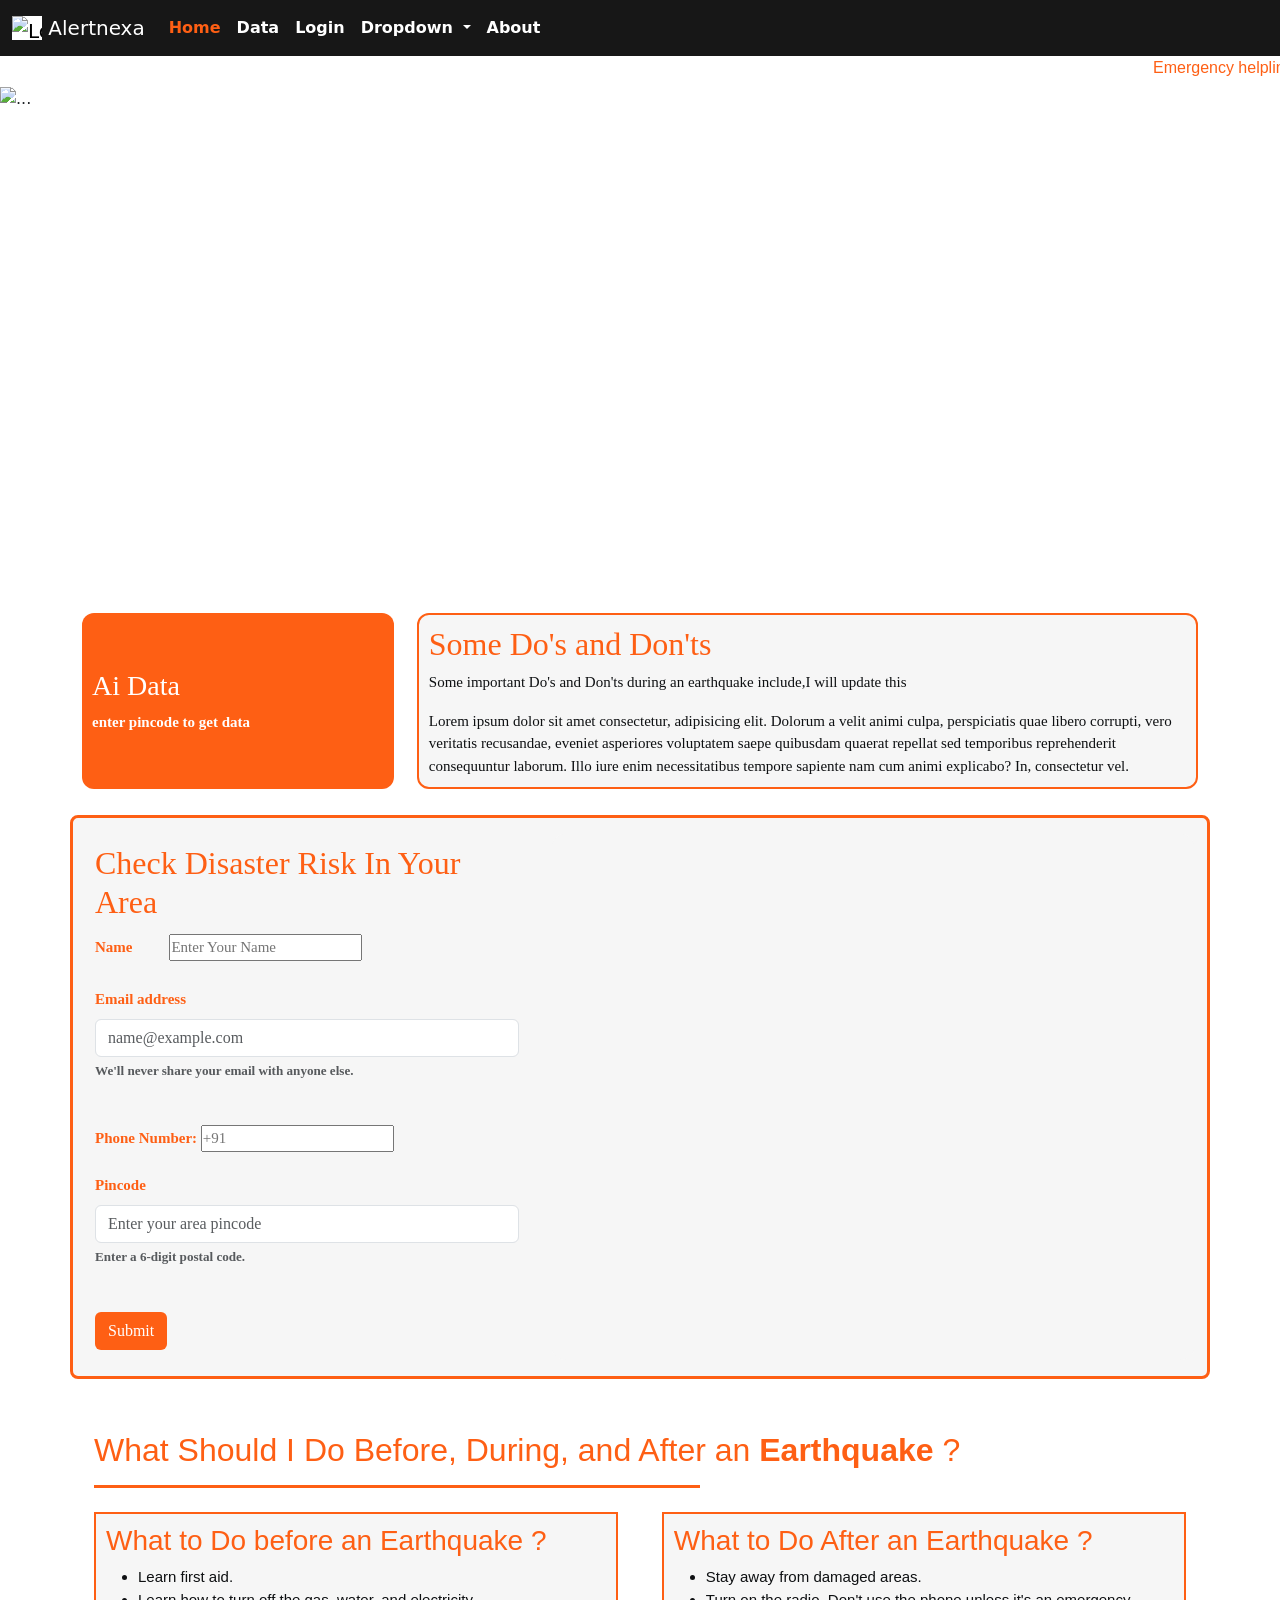
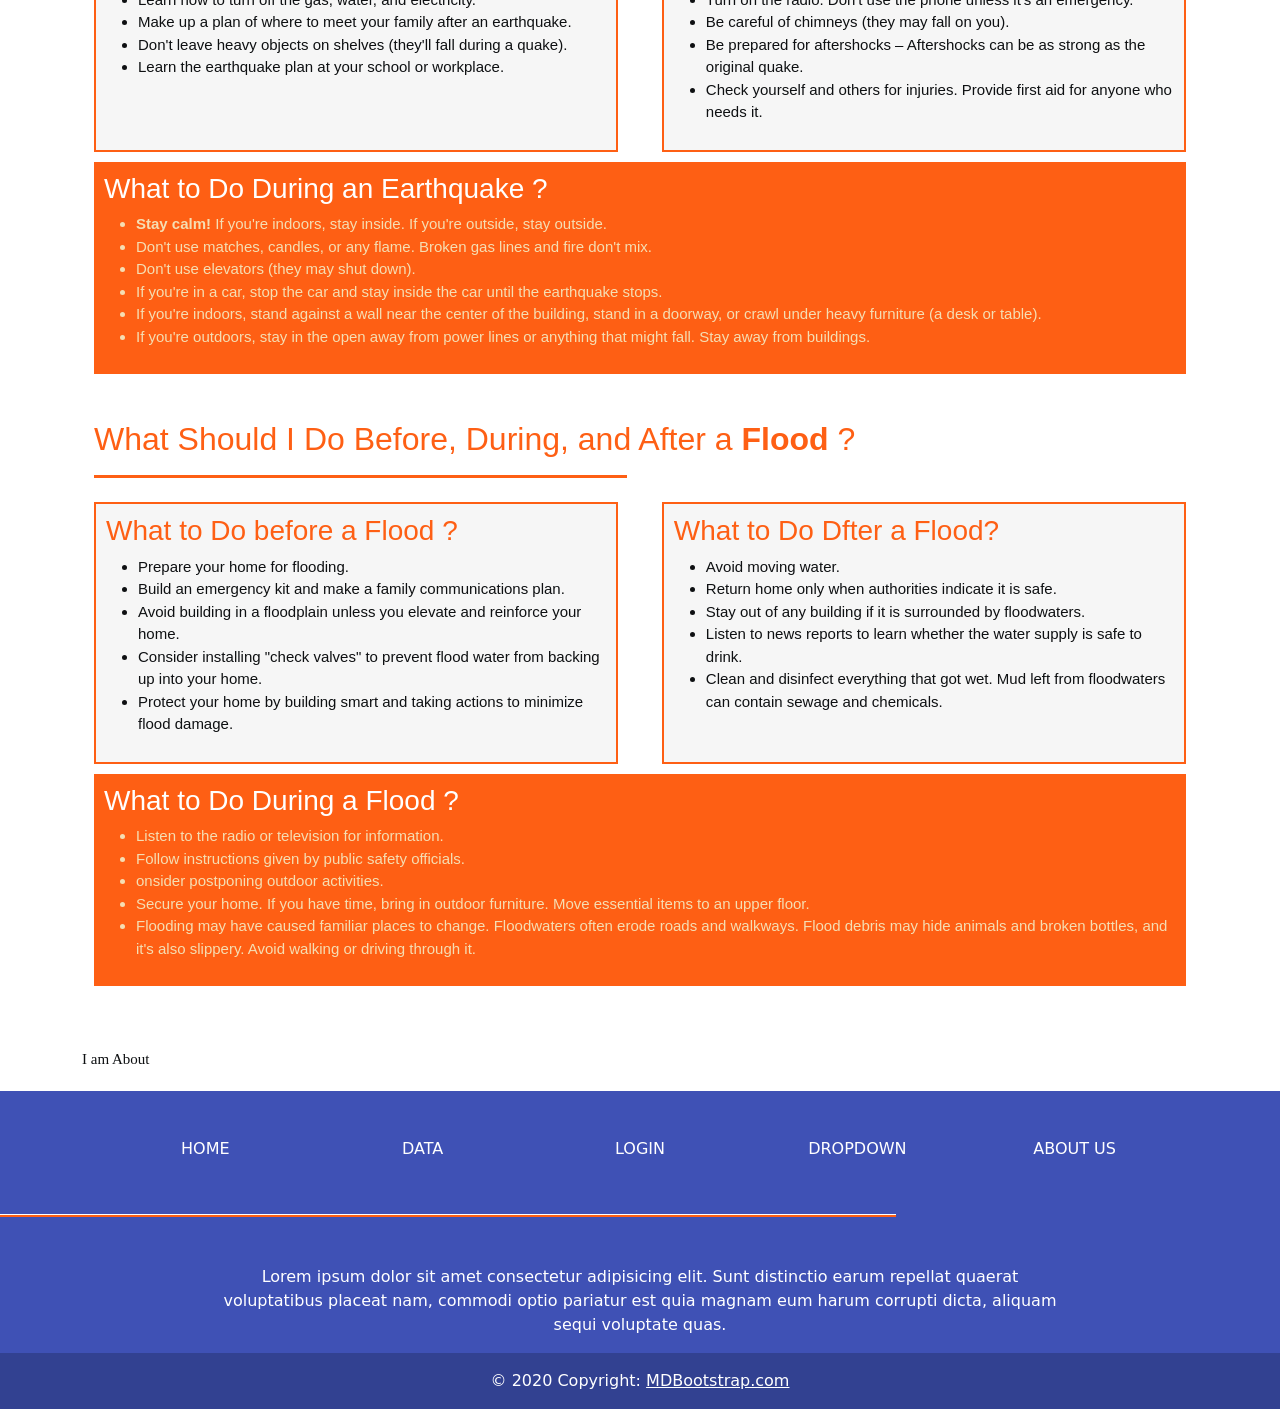
==== templates/index.html @ e884cbe8 ".." ====
<!DOCTYPE html>
<html lang="en">
<head>
    <meta charset="UTF-8">
    <meta name="viewport" content="width=device-width, initial-scale=1.0">
    <title>Document</title>
</head>
<link rel="stylesheet" href="/static/style.css">
<!-- <style>

</style> -->

<link href="https://cdn.jsdelivr.net/npm/bootstrap@5.3.5/dist/css/bootstrap.min.css" rel="stylesheet" integrity="sha384-SgOJa3DmI69IUzQ2PVdRZhwQ+dy64/BUtbMJw1MZ8t5HZApcHrRKUc4W0kG879m7" crossorigin="anonymous">


<!-- <body>  -->
  <body data-bs-spy="scroll" data-bs-target="#navbarTogglerDemo02" data-bs-offset="100">
   <!-- navbar -->
  <nav class="navbar  sticky-top navbar-expand-lg" >
    
    <div class="container-fluid">
      <!-- <a class="navbar-brand " href="#">
        <img src="./static/ex.png" alt="Logo" width="30" height="24" class="d-inline-block align-text-top bg-white text-white">
          <span class="text-white">Alertnexa</span> -->
      <a class="navbar-brand" href="#">
        <img src="./static/exx.png" alt="Logo" width="30" height="24" class="d-inline-block align-text-top bg-white">
        <span class="text-white">Alertnexa</span>
        <!-- Bootstrap -->
      </a>
      <button class="navbar-toggler bg-white " type="button" data-bs-toggle="collapse" data-bs-target="#navbarTogglerDemo02" aria-controls="navbarTogglerDemo02" aria-expanded="false" aria-label="Toggle navigation">
        <span class="navbar-toggler-icon"></span>
      </button>
      <div class="collapse navbar-collapse" id="navbarTogglerDemo02">
        <ul class="navbar-nav me-auto mb-2 mb-lg-0 fw-bold navbar-nav-scroll">
          <li class="nav-item ">
            <a class="nav-link " aria-current="page" href="#home">Home</a>
          </li>
          <li class="nav-item">
            <a class="nav-link " href="#data">Data</a>
          </li>
          <li class="nav-item">
            <a class="nav-link " href="#form">Login</a>
          </li>
          <li class="nav-item dropdown">
            <a class="nav-link dropdown-toggle" href="#Drop" role="button" data-bs-toggle="dropdown" aria-expanded="false">
              Dropdown
            </a>
            <ul class="dropdown-menu">
              <li><a class="dropdown-item" href="#earthquake">EarthQuake</a></li>
              <li><a class="dropdown-item" href="#flood">F</a></li>
            </ul>
          </li>
          <li class="nav-item">
            <a class="nav-link" href="#">About</a>
          </li>
        </ul>  
      </div>
    </div>
  </nav>

    <!-- marquee -->
  <div class="bg-primary bg-transparent">
    <marquee class="blink"  >
      Emergency helpline no.    &nbsp; &nbsp; &nbsp; &nbsp; &nbsp; &nbsp; &nbsp; &nbsp;  During an Earthquake ,If you're indoors, stand against a wall near the center of the building, stand in a doorway, or crawl under heavy furniture (a desk or table). Stay away from windows and outside doors.   &nbsp; &nbsp; &nbsp; &nbsp;  If you're outdoors, stay in the open away from power lines or anything that might fall. Stay away from buildings (stuff might fall off the building or the building could fall on you).  &nbsp; &nbsp; &nbsp; &nbsp; &nbsp; &nbsp; &nbsp; &nbsp; uring a flood, prioritize safety by moving to higher ground, avoiding floodwaters, and turning off utilities if safe to do so. Evacuate if ordered and heed warnings from authorities. Do not walk, swim, or drive through floodwaters. 

    </marquee>
  </div>

      <!-- carousel -->
  <div class="container-fi1980 " id="home">
    <div id="carouselExampleIndicators" class="carousel slide" data-ride="carousel">
        <div class="carousel-inner">
          <div class="carousel-item active">
            <img src="./static/flood.jpg" class="d-block w-100" alt="...">
          </div>
          <div class="carousel-item">
            <img src="./static/earth.jpg" class="d-block w-100" alt="...">
          </div>
          <div class="carousel-item">
            <img src="./static/earth2.jpg" class="d-block w-100" alt="...">
          </div>
          <div class="carousel-item">
            <img src="./static/storm.jpg" class="d-block w-100" alt="...">
          </div>
        </div>
        <a class="carousel-control-prev" href="#carouselExampleIndicators" role="button" data-slide="prev">
          <span class="carousel-control-prev-icon" aria-hidden="true"></span>
          <!-- <span class="sr-only"></span> -->
        </a>
        <a class="carousel-control-next" href="#carouselExampleIndicators" role="button" data-slide="next">
          <span class="carousel-control-next-icon" aria-hidden="true"></span>
           <!-- <span class="sr-only"></span>  -->
        </a>
    </div>
  </div>

      

  <!-- data -->
  <div class="container" id="data">
    <div id="aidata">
        <h3 >Ai Data</h3>
        enter pincode to get data
    </div>
    <div  id="Do">
         <h2 id="or">Some Do's and Don'ts</h2>
         <p>
          Some important Do's and Don'ts during an earthquake include,I will update this
         </p>
         Lorem ipsum dolor sit amet consectetur, adipisicing elit. Dolorum a velit animi culpa, perspiciatis quae libero corrupti, vero veritatis recusandae, eveniet asperiores voluptatem saepe quibusdam quaerat repellat sed temporibus reprehenderit consequuntur laborum. Illo iure enim necessitatibus tempore sapiente nam cum animi explicabo? In, consectetur vel.
    </div>  
  </div>



  <!-- form -->
  <div class="container" id="form">
    <div id="part1">
    <form >
      <h2>Check Disaster Risk In Your Area</h2>
      <label for="Name" class="col-sm-2 col-form-label">Name</label>
      <input id="Name"  name="text" name="" placeholder="Enter Your Name">
      <br><br>
      <label for="Email" class="form-label">Email address</label>
      <input type="email" class="form-control" id="Email" aria-describedby="emailHelp" placeholder="name@example.com">
      <div id="emailHelp"  class="form-text">We'll never share your email with anyone else.</div>
      <br><br>

           <label for="phone">Phone Number:</label>
           <input type="text" id="phone" name="phone" placeholder="+91" maxlength="13" required>
         
          <br><br>
          <label for="pincode" class="form-label">Pincode</label>
          <input type="text" class="form-control" id="pincode" name="pincode" placeholder="Enter your area pincode" maxlength="6" pattern="[0-9]{6}" required>
          <div class="form-text"> Enter a 6-digit postal code.</div>
          <br><br>
          <button type="submit" class="btn ">Submit</button>
        </form>
    </div>
    <div id="part2">
          <img id="img" src="./static/f2.jpg" alt="">
    </div>
  </div>
</div>
  
  <!-- dropdown -->
  <div class="container" id="Dropdown">
  <div class="container"  id="earthquake">  
    <h2 >
      What Should I Do Before, During, and After an <b>Earthquake </b> ?
      <hr >
  </h2>
  <div id="be" ->  

    <h3 id="or">
      What to Do before an Earthquake ?
    </h3>
    <ul>
      <!-- <li>Make sure you have a fire extinguisher, first aid kit, a battery-powered radio, a flashlight, and extra batteries at home.</li> -->
      <li>Learn first aid. </li>
      <li>Learn how to turn off the gas, water, and electricity.         </li>
      <li>Make up a plan of where to meet your family after an earthquake.        </li>
      <li>Don't leave heavy objects on shelves (they'll fall during a quake).</li>
      <li>Learn the earthquake plan at your school or workplace.</li>
      <!-- <li>Fix any defective electrical wiring and leakage in the gas connection to prevent the risk of fire. Also, tightly bolt your house's water heaters and LPG cylinders to the walls.</li> -->
      <!-- <li>Anchor heavy furniture, cupboards, and appliances to the walls or floor and Learn the earthquake plan at your school or workplace</li> -->
    </ul>
  </div> 
  <div id="af" i> 
    <h3 id="or">
      What to Do After an Earthquake ?
    </h3> 
    <ul>
      <li>Stay away from damaged areas.</li>

      <!-- <li>Be careful around broken glass and debris. Wear boots or sturdy shoes to keep from cutting your feet.</li> -->
      <li>Turn on the radio. Don't use the phone unless it's an emergency.</li>
      <li>Be careful of chimneys (they may fall on you).</li>
      <li>Be prepared for aftershocks – Aftershocks can be as strong as the original quake.</li>
      <li>Check yourself and others for injuries. Provide first aid for anyone who needs it. </li>

      <!-- <li>Stay away from beaches. Tsunamis and seiches sometimes hit after the ground has stopped shaking. -->
      </li>
      <!-- <li>Check water, gas, and electric lines for damage. If any are damaged, shut off the valves. Check for the smell of gas. If you smell it, open all the windows and doors, leave immediately, and report it to the authorities (use someone else's phone).</li> -->
    </ul>
  </div>    
  <div id="dur">  
    <h3>
      What to Do During an Earthquake ?
    </h3>
    <ul>
      <li><b>Stay calm!</b>  If you're indoors, stay inside. If you're outside, stay outside.        </li>   
      <li>Don't use matches, candles, or any flame. Broken gas lines and fire don't mix.</li>  
      <li>Don't use elevators (they may shut down).</li>
      <li>If you're in a car, stop the car and stay inside the car until the earthquake stops.        </li>

      <li>If you're indoors, stand against a wall near the center of the building, stand in a doorway, or crawl under heavy furniture (a desk or table).  </li>
      <li>If you're outdoors, stay in the open away from power lines or anything that might fall. Stay away from buildings.</li>
    </ul>
  </div> 
    
    </div>
    <div class="container" id="flood">    
          <h2>
            What Should I Do Before, During, and After a <b>Flood </b> ?
            <hr>
        </h2>
        <div id="be">
          <h3 id="or">
            What to Do before a Flood ?
          </h3>
          <ul>
            <li>Prepare your home for flooding.</li>

            <li>Build an emergency kit and make a family communications plan.</li>
            <li>Avoid building in a floodplain unless you elevate and reinforce your home.</li>
            <li>Consider installing "check valves" to prevent flood water from backing up into  your home.</li>
            <li>Protect your home by building smart and taking actions to minimize flood damage.</li>
            <!-- <li>Make a plan for your household, including your pets, so that you and your family know what to do, where to go, and what you will need to protect yourselves from flooding.</li> -->
          </ul>
        </div>
        <div id="af">
          <h3   id="or">
            What to Do Dfter a Flood?
          </h3>
          <ul>
            <li>Avoid moving water.</li>
            <li>Return home only when authorities indicate it is safe.</li>
            <li>Stay out of any building if it is surrounded by floodwaters.</li>
            <li>Listen to news reports to learn whether the water supply is safe to drink.</li>
            <li>Clean and disinfect everything that got wet. Mud left from floodwaters can contain sewage and chemicals.</li>
            <!-- <li>Use extreme caution when entering buildings; there may be hidden damage, particularly in foundations.</li> -->
            <!-- <li>Stay away from damaged areas unless your assistance has been specifically requested by police, fire, or relief organization.</li> -->
            <!-- <li>Flooding may have caused familiar places to change. Floodwaters often erode roads and walkways. Flood debris may hide animals and broken bottles, and it's also slippery. Avoid walking or driving through it.</li> -->
          </ul>
        </div>
        <div id="dur">
          <h3>
            What to Do During a Flood ?
          </h3>
          <ul>
            <li>Listen to the radio or television for information.</li>
            <li>Follow instructions given by public safety officials.</li>
            <li>onsider postponing outdoor activities.</li>
            <li>Secure your home. If you have time, bring in outdoor furniture. Move essential items to an upper floor.</li>
            <!-- <li>If you must evacuate or are traveling during flooding, remember  the phrase “Turn Around, Don’t Drown!” Don’t drive through flooded roads. Cars can be swept away in only two feet of moving water. If your vehicle is trapped in rapidly moving water, stay in the vehicle. If the water is rising inside the vehicle, seek refuge on the roof.</li> -->
            <li>Flooding may have caused familiar places to change. Floodwaters often erode roads and walkways. Flood debris may hide animals and broken bottles, and it's also slippery. Avoid walking or driving through it.</li>
          </ul>
        </div>

    </div>
  </div>


  <!-- about us -->
  <div class="container">
   
     I am About
  </div>
  
   <!-- footer -->
  <footer class="text-center text-white" style="background-color: #3f51b5">
     
        <div class="row text-center d-flex justify-content-center pt-5">
         
          <div class="col-md-2">
            <h6 class="text-uppercase ">
              <a href="#home" class="text-white text-decoration-none">Home</a>
            </h6>
          </div>

          <div class="col-md-2">
            <h6 class="text-uppercase font-weight-bold">
              <a href="#data" class="text-white text-decoration-none">Data</a>
            </h6>
          </div>
          <div class="col-md-2">
            <h6 class="text-uppercase font-weight-bold">
              <a href="#form" class="text-white text-decoration-none">Login</a>
            </h6>
          </div>

          <div class="col-md-2">
            <h6 class="text-uppercase font-weight-bold">
              <a href="#Dropdown" class="text-white text-decoration-none">Dropdown</a>
            </h6>
          </div>

          <div class="col-md-2">
            <h6 class="text-uppercase font-weight-bold">
              <a href="#about" class="text-white text-decoration-none">About US </a>
            </h6>
          </div>
        </div>
      

      <hr class="my-5" />

      <!-- <section class="mb-5"> -->
        <div class="row d-flex justify-content-center">
          <div class="col-lg-8">
            <p>
              Lorem ipsum dolor sit amet consectetur adipisicing elit. Sunt
              distinctio earum repellat quaerat voluptatibus placeat nam,
              commodi optio pariatur est quia magnam eum harum corrupti
              dicta, aliquam sequi voluptate quas.
            </p>
          </div>
        </div>
      <!-- </section> -->
    <!-- </div> -->

    <div
         class="text-center p-3"
         style="background-color: rgba(0, 0, 0, 0.2)"
         >
      © 2020 Copyright:
      <a class="text-white" href="https://mdbootstrap.com/"
         >MDBootstrap.com</a
        >
   
  </footer> 
  


</body>

<script src="https://cdn.jsdelivr.net/npm/@popperjs/core@2.11.8/dist/umd/popper.min.js" integrity="sha384-I7E8VVD/ismYTF4hNIPjVp/Zjvgyol6VFvRkX/vR+Vc4jQkC+hVqc2pM8ODewa9r" crossorigin="anonymous"></script>
<script src="https://cdn.jsdelivr.net/npm/bootstrap@5.3.5/dist/js/bootstrap.min.js" integrity="sha384-VQqxDN0EQCkWoxt/0vsQvZswzTHUVOImccYmSyhJTp7kGtPed0Qcx8rK9h9YEgx+" crossorigin="anonymous"></script>

<script src="https://code.jquery.com/jquery-3.4.1.slim.min.js" integrity="sha384-J6qa4849blE2+poT4WnyKhv5vZF5SrPo0iEjwBvKU7imGFAV0wwj1yYfoRSJoZ+n" crossorigin="anonymous"></script>
<script src="https://cdn.jsdelivr.net/npm/popper.js@1.16.0/dist/umd/popper.min.js" integrity="sha384-Q6E9RHvbIyZFJoft+2mJbHaEWldlvI9IOYy5n3zV9zzTtmI3UksdQRVvoxMfooAo" crossorigin="anonymous"></script>
<script src="https://cdn.jsdelivr.net/npm/bootstrap@4.4.1/dist/js/bootstrap.min.js" integrity="sha384-wfSDF2E50Y2D1uUdj0O3uMBJnjuUD4Ih7YwaYd1iqfktj0Uod8GCExl3Og8ifwB6" crossorigin="anonymous"></script>
<script src="https://cdn.jsdelivr.net/npm/bootstrap@5.3.0/dist/js/bootstrap.bundle.min.js"></script>
<script src="script.js"></script>  
</html>
---- static/style.css ----
* {
    margin: 0;
    padding: 0;
    box-sizing: border-box;
}


  
  .navbar{
   
    background: #171717;
   
  }
  .nav-link{
    color: white !important;
  
  }
  .navbar .nav-item .nav-link:active{
    color:#fe5f14 !important;
  }
  .nav-link.active {
    color:#fe5f14 !important;
    /* color: #fc6016 !important; */
}

  .carousel-item img {
    height: 500px; 
    object-fit: cover; 
  }
  .blink {
    animation: blinker 1.5s linear infinite;
    color:#fe5f14;
    font-family: sans-serif;
    height: 50%;
    background: transparent;
  }
 @keyframes blinker {
    50% {
      opacity: 0;
    }
  }

  .container {
  display: flex;
  flex-wrap:wrap;
  margin-top:10px;
  padding:16px; 
  font-size:15px;
  margin-bottom:4px;
  font-family: 'Times New Roman', Times, serif;
  color:rgb(14, 16, 18);
  background-color: white;
  border-radius: 8px;
  
    /* justify-content: space-between; */
}
  .section {
    width: 300px;
    border-radius: 8px;
    box-shadow: 10px 5px 5px rgba(0, 0, 0, 0.1);
    overflow: hidden;
    padding:16px; 
    margin: 20px;
    background-color: beige;
    color: black;
  }
  .section:hover{
  background-color:  #F44336;
  color: white !important;
  }
  #data{
    justify-content: space-between;
  }
  #aidata{
    float: right;
    width: 28%;
    /* align-items: vertical; */
    display: flex;
    flex-direction: column;
    justify-content: center;
    padding: 10px;
    background: #fe5f14;
    border-radius: 12px;
    color: white;
    font-weight: 600;
    
}
  #Do{
    float: left;
    width: 70%;
    display: flex;
    flex-direction: column;
    justify-content: center;
    padding: 10px;
    background: #f6f6f6;
    border-radius: 12px;
    border: 2px solid #fe5f14;

  }

  #form{
    background: #f6f6f6;
    justify-content: space-between;
    border:3px solid #fe5f14;
  }
  #part1{
    float: right;
    width: 40%;
    /* align-items: vertical; */
    display: flex;
    flex-direction: column;
    justify-content: center;
    padding: 10px;
    /* background: #fe5f14; */
    border-radius: 15px;
    /* color: white; */
    font-weight: 600;
    
}
  #part2{
    float: left;
    width: 58%;
    display: flex;
    flex-direction: column;
    justify-content: center;
    padding: 10px;
    background: #f6f6f6;
    border-radius: 15px;
  }
  #img{
    border-radius: 20px;
  }
  #or{
    color: #fe5f14 !important;
    /* font-weight: 800; */
    /* font-size: 20px; */
  }

  #earthquake , #flood{ 
    font-family: 'Open Sans', -apple-system, BlinkMacSystemFont, 'Segoe UI', Roboto, Oxygen-Sans, Ubuntu, Cantarell, 'Helvetica Neue', sans-serif;;
    line-height: 1.2;  
    justify-content: space-between;
    /* border: 2px solid #fe5f14; */
  }
  hr{
    background-color: #fe5f14;
    height: 3.5px;
    width :70%;
    opacity: 2.5 !important;
  }
  #be{
    float: right;
    width: 48%;
    background: #f6f6f6;
    border: 2px solid #fe5f14;
    padding: 10px;
  }
  #af{
    float: left;
    width: 48%;
    background: #f6f6f6;
    border: 2px solid #fe5f14;
    padding: 10px;

  }
  #dur{
    margin-top: 10px;
    clear: both;
  width: 100%;
  background: #fe5f14;
    padding: 10px;

  }
  #dur li{
    color : wheat !important;
  }
  h1{
    margin-bottom: 1.25rem;
    font-weight: 400;
  }
  h2{
    margin-top: 0.5rem;
    margin-bottom: 0.5rem;
    /* color: rgb(var(--black)); */
    color: #fe5f14 !important;
    font-weight: 600;
  }
  h3{
    color:white !important;
  }
  li{
    line-height: 1.5;
    /* color: #ffc107 !important; */
    /* color: rgb(var(--black)); */
  }
  img{
    background-size: cover;
image-rendering: -webkit-optimize-contrast;
image-rendering: crisp-edges;
object-fit: cover;
image-rendering: pixelated;

  }
  label{
    color: #fe5f14;
  }
  .btn{
    background: #fe5f14 !important;
    color: white !important;
  }
  @media (max-width: 1230px) {
  #part1 {
    width: 100%;
  }
  #part2 {
    clear: both;
    width: 100%;
  }
}
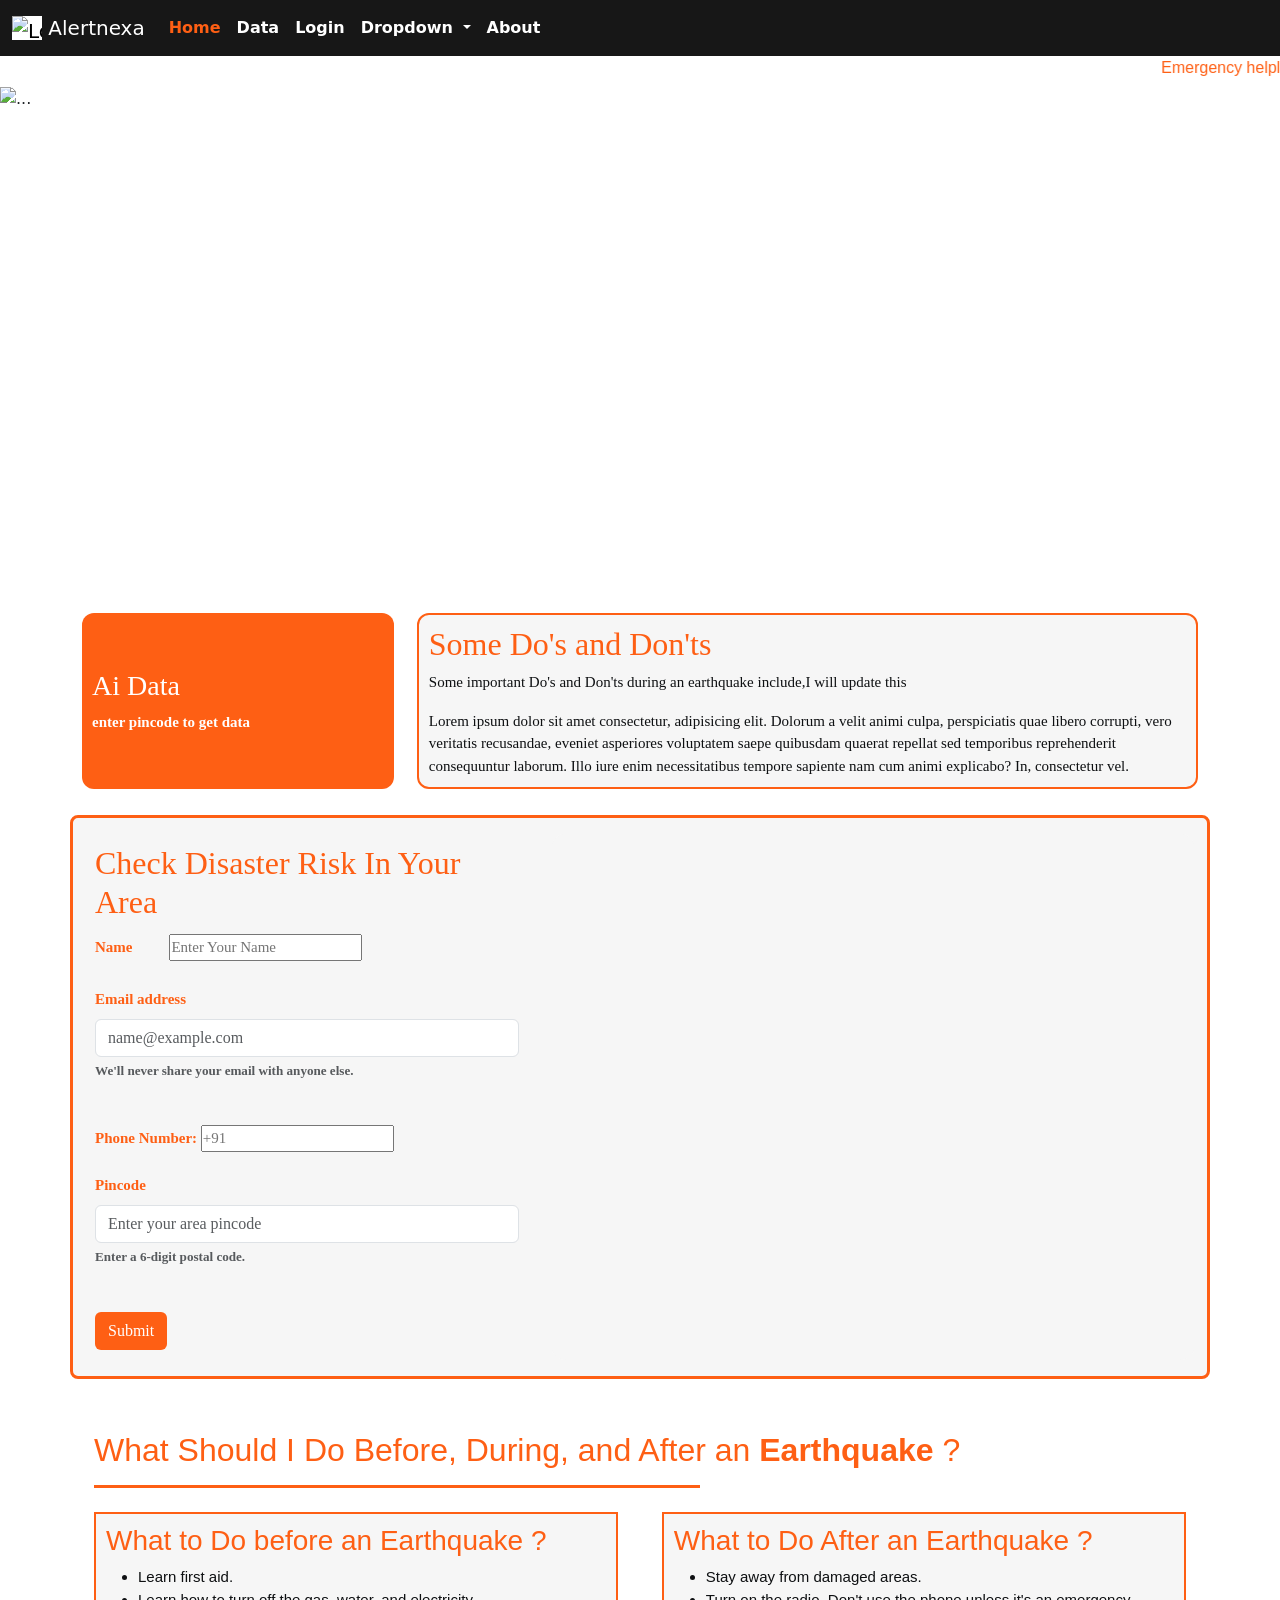
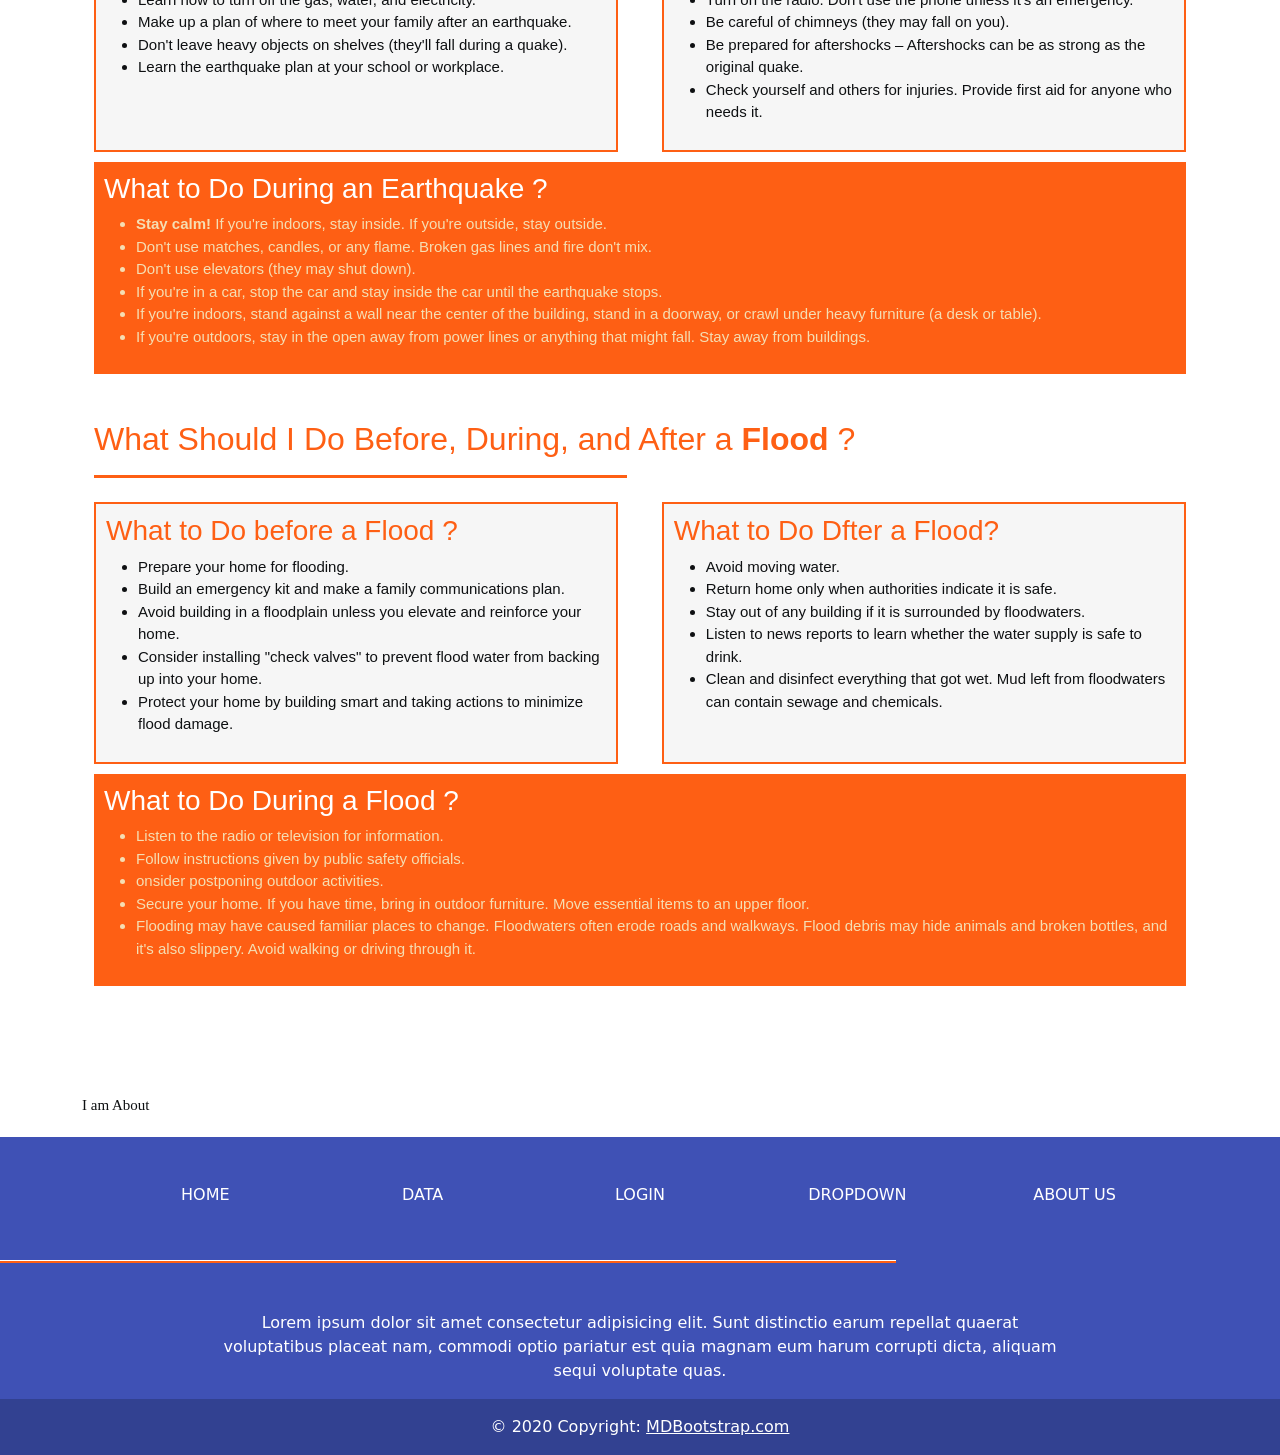
==== commit f06f5775: ".." ====
--- a/templates/index.html
+++ b/templates/index.html
@@ -27,6 +27,12 @@
         <span class="text-white">Alertnexa</span>
         <!-- Bootstrap -->
       </a>
+
+
+
+
+
+      
       <button class="navbar-toggler bg-white " type="button" data-bs-toggle="collapse" data-bs-target="#navbarTogglerDemo02" aria-controls="navbarTogglerDemo02" aria-expanded="false" aria-label="Toggle navigation">
         <span class="navbar-toggler-icon"></span>
       </button>
@@ -47,7 +53,8 @@
             </a>
             <ul class="dropdown-menu">
               <li><a class="dropdown-item" href="#earthquake">EarthQuake</a></li>
-              <li><a class="dropdown-item" href="#flood">F</a></li>
+              <li><a class="dropdown-item" href="#flood">Flood</a></li>
+              <li><a class="dropdown-item" href="#flood">Cyclones</a></li>
             </ul>
           </li>
           <li class="nav-item">
@@ -249,6 +256,8 @@
         </div>
 
     </div>
+    <div class="container" id="cyclones"></div>
+
   </div>
 
 
@@ -327,10 +336,10 @@
 
 <script src="https://cdn.jsdelivr.net/npm/@popperjs/core@2.11.8/dist/umd/popper.min.js" integrity="sha384-I7E8VVD/ismYTF4hNIPjVp/Zjvgyol6VFvRkX/vR+Vc4jQkC+hVqc2pM8ODewa9r" crossorigin="anonymous"></script>
 <script src="https://cdn.jsdelivr.net/npm/bootstrap@5.3.5/dist/js/bootstrap.min.js" integrity="sha384-VQqxDN0EQCkWoxt/0vsQvZswzTHUVOImccYmSyhJTp7kGtPed0Qcx8rK9h9YEgx+" crossorigin="anonymous"></script>
-
+<script src="https://cdn.jsdelivr.net/npm/bootstrap@5.3.0/dist/js/bootstrap.bundle.min.js"></script>
 <script src="https://code.jquery.com/jquery-3.4.1.slim.min.js" integrity="sha384-J6qa4849blE2+poT4WnyKhv5vZF5SrPo0iEjwBvKU7imGFAV0wwj1yYfoRSJoZ+n" crossorigin="anonymous"></script>
 <script src="https://cdn.jsdelivr.net/npm/popper.js@1.16.0/dist/umd/popper.min.js" integrity="sha384-Q6E9RHvbIyZFJoft+2mJbHaEWldlvI9IOYy5n3zV9zzTtmI3UksdQRVvoxMfooAo" crossorigin="anonymous"></script>
 <script src="https://cdn.jsdelivr.net/npm/bootstrap@4.4.1/dist/js/bootstrap.min.js" integrity="sha384-wfSDF2E50Y2D1uUdj0O3uMBJnjuUD4Ih7YwaYd1iqfktj0Uod8GCExl3Og8ifwB6" crossorigin="anonymous"></script>
 <script src="https://cdn.jsdelivr.net/npm/bootstrap@5.3.0/dist/js/bootstrap.bundle.min.js"></script>
-<script src="script.js"></script>  
+<script src="./static/script.js"></script>  
 </html>
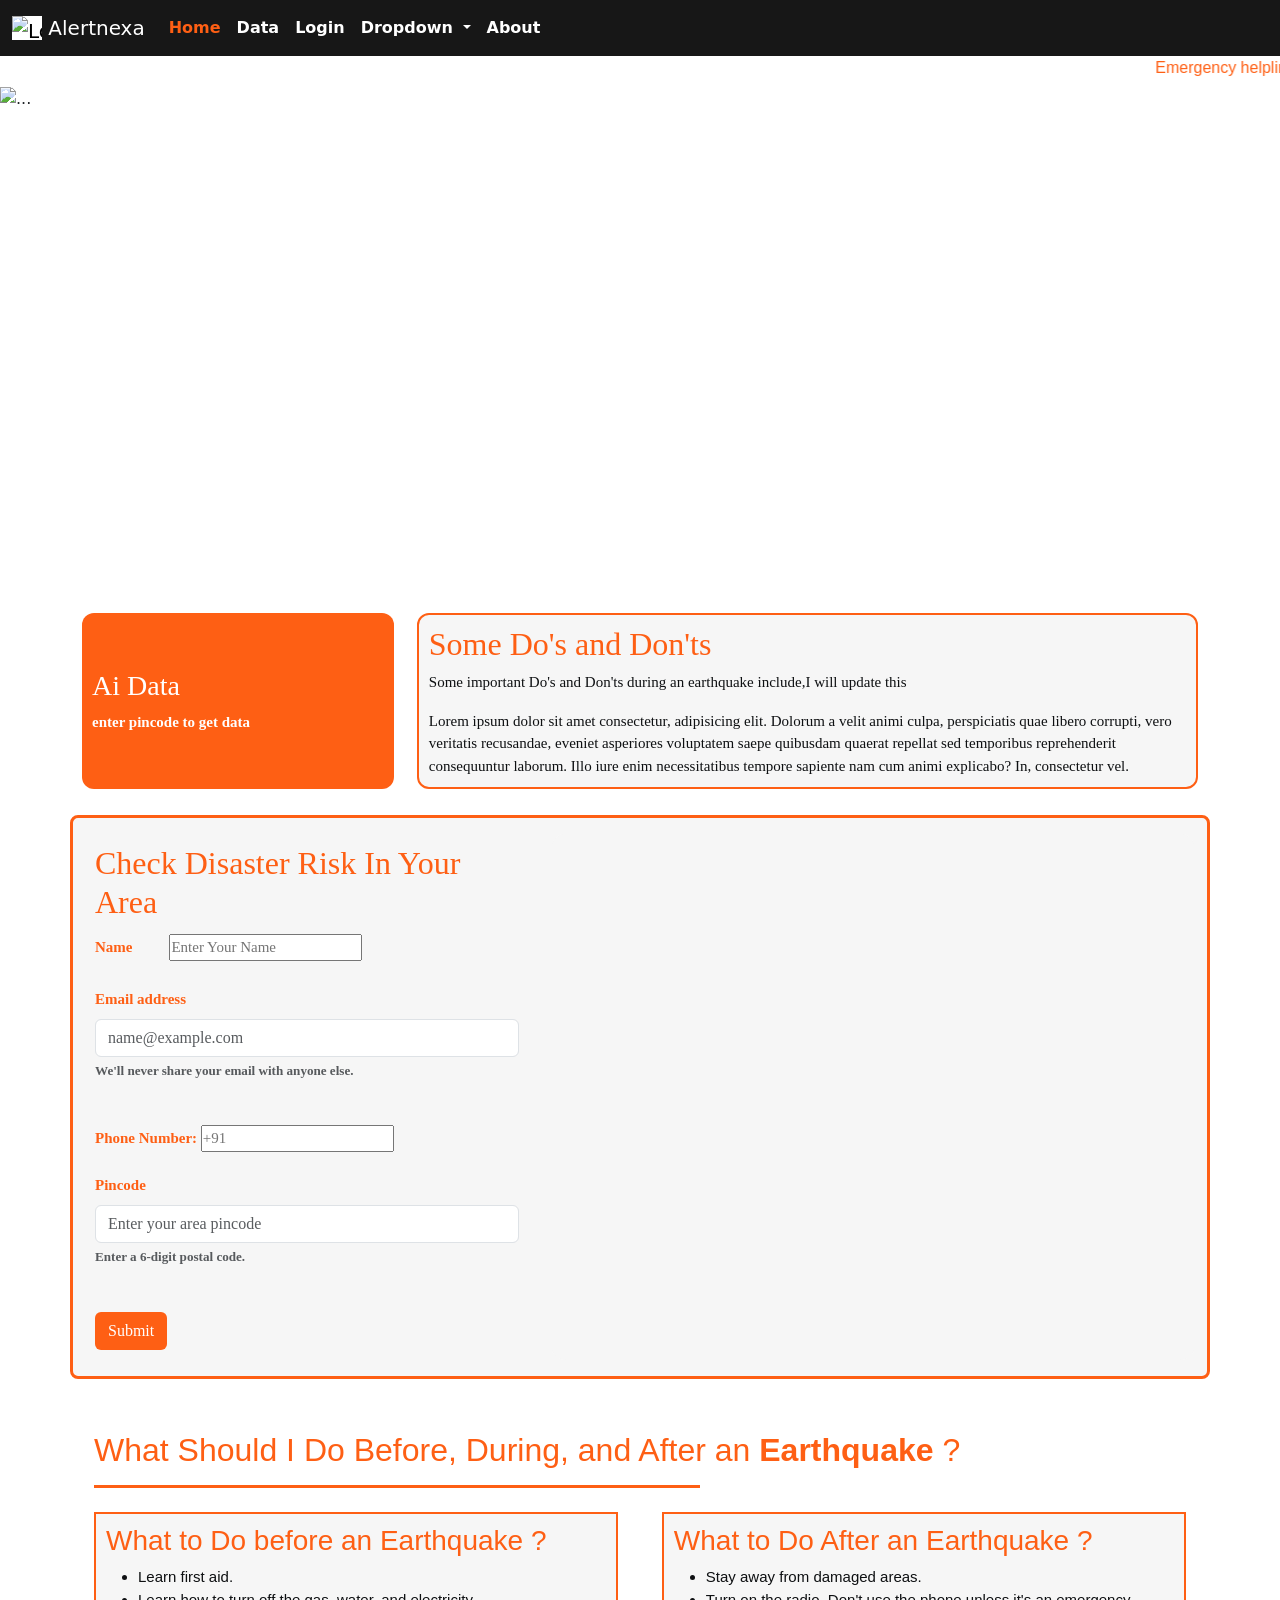
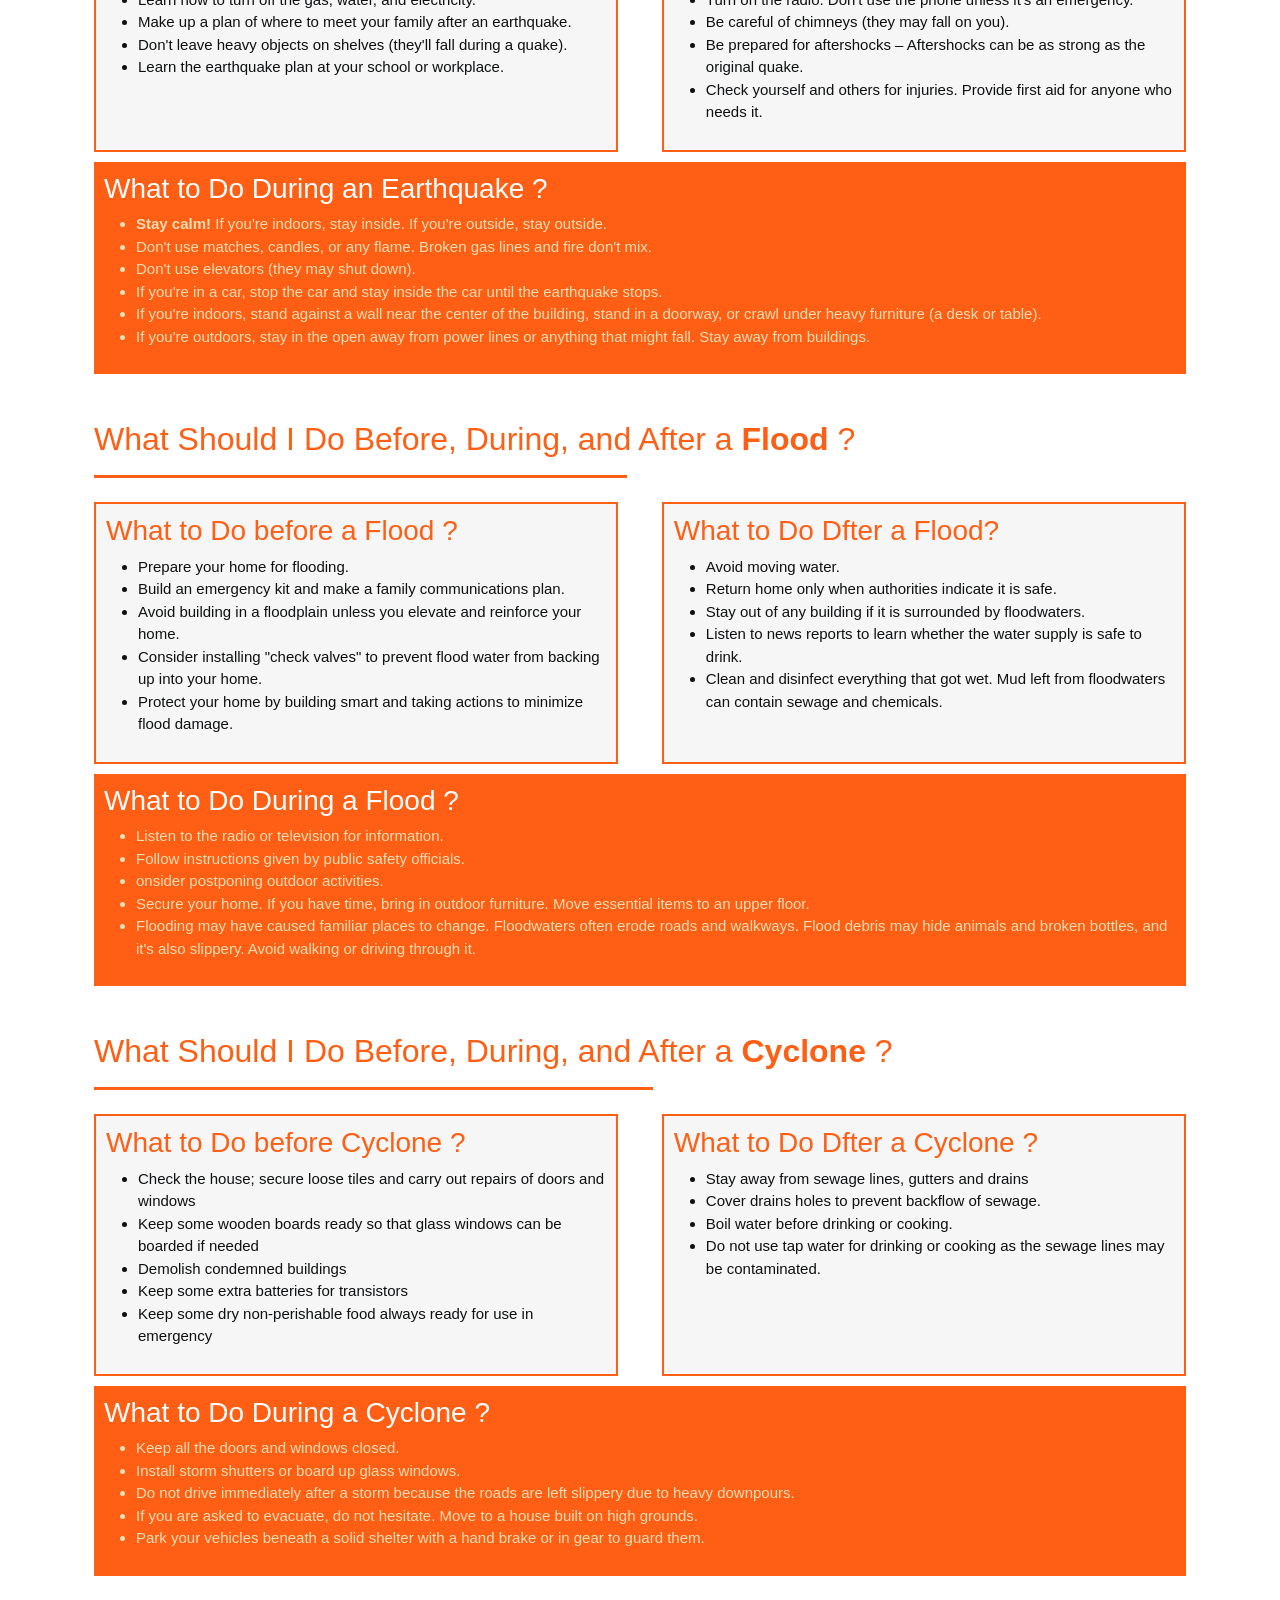
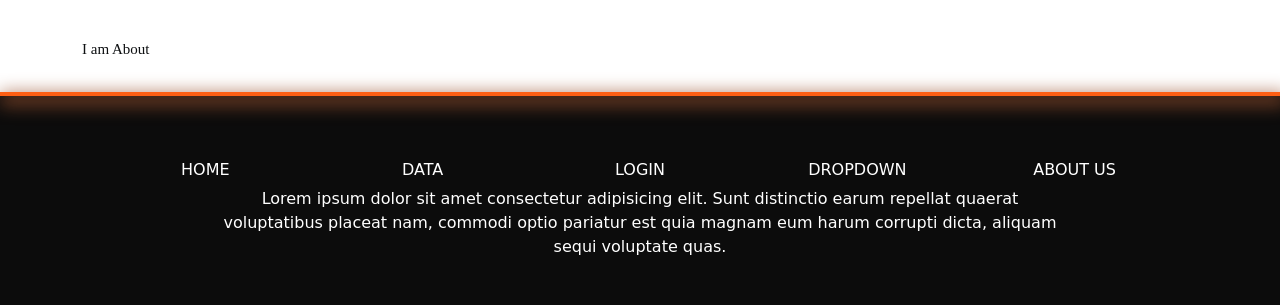
==== commit 54f25fcf: "..." ====
--- a/templates/index.html
+++ b/templates/index.html
@@ -5,10 +5,240 @@
     <meta name="viewport" content="width=device-width, initial-scale=1.0">
     <title>Document</title>
 </head>
-<link rel="stylesheet" href="/static/style.css">
-<!-- <style>
-
-</style> -->
+<!-- <link rel="stylesheet" href="/static/style.css"> -->
+<style>
+  
+* {
+    margin: 0;
+    padding: 0;
+    box-sizing: border-box;
+}
+
+
+  
+  .navbar{
+   
+    background: #171717;
+   
+  }
+  .nav-link{
+    color: white !important;
+  
+  }
+  .navbar .nav-item .nav-link:active{
+    color:#fe5f14 !important;
+  }
+  .nav-link.active {
+    color:#fe5f14 !important;
+    /* color: #fc6016 !important; */
+}
+
+  .carousel-item img {
+    height: 500px; 
+    object-fit: cover; 
+  }
+  .blink {
+    animation: blinker 1.5s linear infinite;
+    color:#fe5f14;
+    font-family: sans-serif;
+    height: 50%;
+    background: transparent;
+  }
+ @keyframes blinker {
+    50% {
+      opacity: 0;
+    }
+  }
+
+  .container {
+  display: flex;
+  flex-wrap:wrap;
+  margin-top:10px;
+  padding:16px; 
+  font-size:15px;
+  margin-bottom:4px;
+  font-family: 'Times New Roman', Times, serif;
+  color:rgb(14, 16, 18);
+  background-color: white;
+  border-radius: 8px;
+  
+    /* justify-content: space-between; */
+}
+  .section {
+    width: 300px;
+    border-radius: 8px;
+    box-shadow: 10px 5px 5px rgba(0, 0, 0, 0.1);
+    overflow: hidden;
+    padding:16px; 
+    margin: 20px;
+    background-color: beige;
+    color: black;
+  }
+  .section:hover{
+  background-color:  #F44336;
+  color: white !important;
+  }
+  #data{
+    justify-content: space-between;
+  }
+  #aidata{
+    float: right;
+    width: 28%;
+    /* align-items: vertical; */
+    display: flex;
+    flex-direction: column;
+    justify-content: center;
+    padding: 10px;
+    background: #fe5f14;
+    border-radius: 12px;
+    color: white;
+    font-weight: 600;
+    
+}
+  #Do{
+    float: left;
+    width: 70%;
+    display: flex;
+    flex-direction: column;
+    justify-content: center;
+    padding: 10px;
+    background: #f6f6f6;
+    border-radius: 12px;
+    border: 2px solid #fe5f14;
+
+  }
+
+  #form{
+    background: #f6f6f6;
+    justify-content: space-between;
+    border:3px solid #fe5f14;
+  }
+  #part1{
+    float: right;
+    width: 40%;
+    /* align-items: vertical; */
+    display: flex;
+    flex-direction: column;
+    justify-content: center;
+    padding: 10px;
+    /* background: #fe5f14; */
+    border-radius: 15px;
+    /* color: white; */
+    font-weight: 600;
+    
+}
+  #part2{
+    float: left;
+    width: 58%;
+    display: flex;
+    flex-direction: column;
+    justify-content: center;
+    padding: 10px;
+    background: #f6f6f6;
+    border-radius: 15px;
+  }
+  #img{
+    border-radius: 20px;
+  }
+  #or{
+    color: #fe5f14 !important;
+    /* font-weight: 800; */
+    /* font-size: 20px; */
+  }
+
+  #earthquake , #flood, #cyclones{ 
+    font-family: 'Open Sans', -apple-system, BlinkMacSystemFont, 'Segoe UI', Roboto, Oxygen-Sans, Ubuntu, Cantarell, 'Helvetica Neue', sans-serif;;
+    line-height: 1.2;  
+    justify-content: space-between;
+    /* border: 2px solid #fe5f14; */
+  }
+  hr{
+    background-color: #fe5f14;
+    height: 3.5px;
+    width :70%;
+    opacity: 2.5 !important;
+  }
+  #be{
+    float: right;
+    width: 48%;
+    background: #f6f6f6;
+    border: 2px solid #fe5f14;
+    padding: 10px;
+  }
+  #af{
+    float: left;
+    width: 48%;
+    background: #f6f6f6;
+    border: 2px solid #fe5f14;
+    padding: 10px;
+
+  }
+  #dur{
+    margin-top: 10px;
+    clear: both;
+  width: 100%;
+  background: #fe5f14;
+    padding: 10px;
+
+  }
+  #dur li{
+    color : wheat !important;
+  }
+  h1{
+    margin-bottom: 1.25rem;
+    font-weight: 400;
+  }
+  h2{
+    margin-top: 0.5rem;
+    margin-bottom: 0.5rem;
+    /* color: rgb(var(--black)); */
+    color: #fe5f14 !important;
+    font-weight: 600;
+  }
+  h3{
+    color:white !important;
+  }
+  li{
+    line-height: 1.5;
+    /* color: #ffc107 !important; */
+    /* color: rgb(var(--black)); */
+  }
+  img{
+    background-size: cover;
+image-rendering: -webkit-optimize-contrast;
+image-rendering: crisp-edges;
+object-fit: cover;
+image-rendering: pixelated;
+
+  }
+  label{
+    color: #fe5f14;
+  }
+  .btn{
+    background: #fe5f14 !important;
+    color: white !important;
+  }
+  @media (max-width: 1230px) {
+  #part1 {
+    width: 100%;
+  }
+  #part2 {
+    clear: both;
+    width: 100%;
+  }
+}
+footer{
+  background: #0c0c0c;
+  padding-bottom: 30px;
+
+}
+#fthr{
+  box-shadow: 3px 5px 18px 3px #98512f;
+  width: 100%;
+  border-top: none;
+}
+
+</style> 
 
 <link href="https://cdn.jsdelivr.net/npm/bootstrap@5.3.5/dist/css/bootstrap.min.css" rel="stylesheet" integrity="sha384-SgOJa3DmI69IUzQ2PVdRZhwQ+dy64/BUtbMJw1MZ8t5HZApcHrRKUc4W0kG879m7" crossorigin="anonymous">
 
@@ -29,13 +259,16 @@
       </a>
 
 
-
-
-
+      <button class="navbar-toggler bg-white " type="button" data-bs-toggle="collapse" data-bs-target="#navbarTogglerDemo02" aria-controls="navbarTogglerDemo02" aria-expanded="false" aria-label="Toggle navigation">
+        <span class="navbar-toggler-icon"></span>
+      </button>
+
+
+<!-- 
       
       <button class="navbar-toggler bg-white " type="button" data-bs-toggle="collapse" data-bs-target="#navbarTogglerDemo02" aria-controls="navbarTogglerDemo02" aria-expanded="false" aria-label="Toggle navigation">
         <span class="navbar-toggler-icon"></span>
-      </button>
+      </button> -->
       <div class="collapse navbar-collapse" id="navbarTogglerDemo02">
         <ul class="navbar-nav me-auto mb-2 mb-lg-0 fw-bold navbar-nav-scroll">
           <li class="nav-item ">
@@ -256,7 +489,51 @@
         </div>
 
     </div>
-    <div class="container" id="cyclones"></div>
+   
+    <div class="container" id="cyclones">
+      
+    <!-- <div class="container" id="cyclones"> -->
+      <h2>
+        What Should I Do Before, During, and After a <b>Cyclone</b> ?
+        <hr>
+    </h2> 
+    <div id="be">
+      <h3 id="or">
+        What to Do before Cyclone ?
+      </h3>
+      <ul>
+        <li>Check the house; secure loose tiles and carry out repairs of doors and windows</li>
+        <li>Keep some wooden boards ready so that glass windows can be boarded if needed</li>
+         <li>Demolish condemned buildings</li>
+         <li>Keep some extra batteries for transistors</li>
+          <li>Keep some dry non-perishable food always ready for use in emergency</li>
+      </ul>
+    </div>
+    <div id="af">
+      <h3   id="or">
+        What to Do Dfter a Cyclone ?
+      </h3>
+      <ul>
+        <li>Stay away from sewage lines, gutters and drains</li>
+        <li>Cover drains holes to prevent backflow of sewage. </li>
+        <li>Boil water before drinking or cooking. </li>
+        <li>Do not use tap water for drinking or cooking as the sewage lines may be contaminated.</li>
+      </ul>
+    </div>
+    <div id="dur">
+      <h3>
+        What to Do During a Cyclone ?
+      </h3>
+      <ul>
+        <li>Keep all the doors and windows closed.</li>
+        <li>Install storm shutters or board up glass windows.</li>
+        <li>Do not drive immediately after a storm because the roads are left slippery due to heavy downpours.
+        </li>
+        <li>If you are asked to evacuate, do not hesitate. Move to a house built on high grounds.</li>
+        <li>Park your vehicles beneath a solid shelter with a hand brake or in gear to guard them.</li>
+      </ul>
+    </div>
+    </div>
 
   </div>
 
@@ -268,7 +545,8 @@
   </div>
   
    <!-- footer -->
-  <footer class="text-center text-white" style="background-color: #3f51b5">
+  <footer class="text-center text-white" >
+    <hr id="fthr">
      
         <div class="row text-center d-flex justify-content-center pt-5">
          
@@ -303,7 +581,7 @@
         </div>
       
 
-      <hr class="my-5" />
+      <!-- <hr> -->
 
       <!-- <section class="mb-5"> -->
         <div class="row d-flex justify-content-center">
@@ -319,27 +597,32 @@
       <!-- </section> -->
     <!-- </div> -->
 
-    <div
+    <!-- <div
          class="text-center p-3"
          style="background-color: rgba(0, 0, 0, 0.2)"
          >
       © 2020 Copyright:
       <a class="text-white" href="https://mdbootstrap.com/"
          >MDBootstrap.com</a
-        >
+        > -->
    
   </footer> 
   
 
 
 </body>
+<script src="./static/script.js"></script>  
+
+
+
+
 
 <script src="https://cdn.jsdelivr.net/npm/@popperjs/core@2.11.8/dist/umd/popper.min.js" integrity="sha384-I7E8VVD/ismYTF4hNIPjVp/Zjvgyol6VFvRkX/vR+Vc4jQkC+hVqc2pM8ODewa9r" crossorigin="anonymous"></script>
 <script src="https://cdn.jsdelivr.net/npm/bootstrap@5.3.5/dist/js/bootstrap.min.js" integrity="sha384-VQqxDN0EQCkWoxt/0vsQvZswzTHUVOImccYmSyhJTp7kGtPed0Qcx8rK9h9YEgx+" crossorigin="anonymous"></script>
-<script src="https://cdn.jsdelivr.net/npm/bootstrap@5.3.0/dist/js/bootstrap.bundle.min.js"></script>
+
 <script src="https://code.jquery.com/jquery-3.4.1.slim.min.js" integrity="sha384-J6qa4849blE2+poT4WnyKhv5vZF5SrPo0iEjwBvKU7imGFAV0wwj1yYfoRSJoZ+n" crossorigin="anonymous"></script>
 <script src="https://cdn.jsdelivr.net/npm/popper.js@1.16.0/dist/umd/popper.min.js" integrity="sha384-Q6E9RHvbIyZFJoft+2mJbHaEWldlvI9IOYy5n3zV9zzTtmI3UksdQRVvoxMfooAo" crossorigin="anonymous"></script>
 <script src="https://cdn.jsdelivr.net/npm/bootstrap@4.4.1/dist/js/bootstrap.min.js" integrity="sha384-wfSDF2E50Y2D1uUdj0O3uMBJnjuUD4Ih7YwaYd1iqfktj0Uod8GCExl3Og8ifwB6" crossorigin="anonymous"></script>
 <script src="https://cdn.jsdelivr.net/npm/bootstrap@5.3.0/dist/js/bootstrap.bundle.min.js"></script>
-<script src="./static/script.js"></script>  
+
 </html>
--- a/static/style.css
+++ b/static/style.css
@@ -137,7 +137,7 @@
     /* font-size: 20px; */
   }
 
-  #earthquake , #flood{ 
+  #earthquake , #flood, #cyclones{ 
     font-family: 'Open Sans', -apple-system, BlinkMacSystemFont, 'Segoe UI', Roboto, Oxygen-Sans, Ubuntu, Cantarell, 'Helvetica Neue', sans-serif;;
     line-height: 1.2;  
     justify-content: space-between;
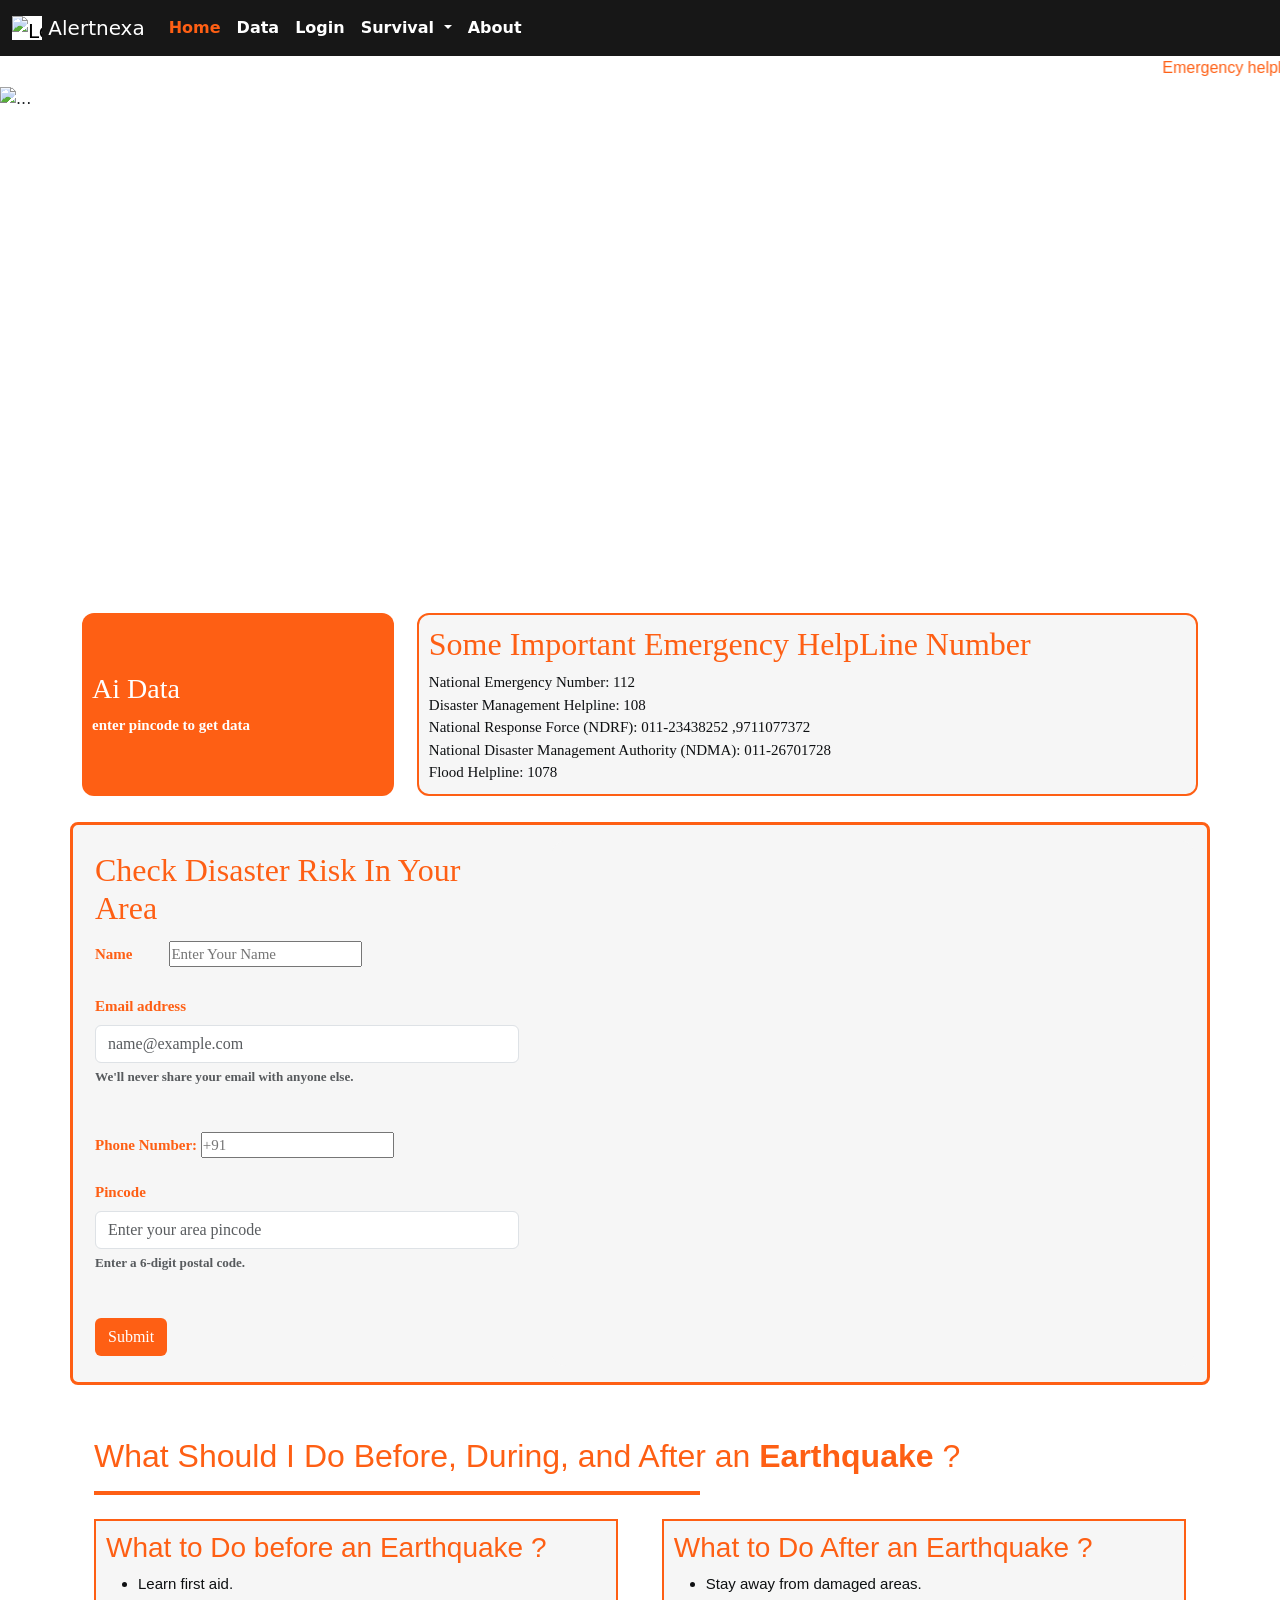
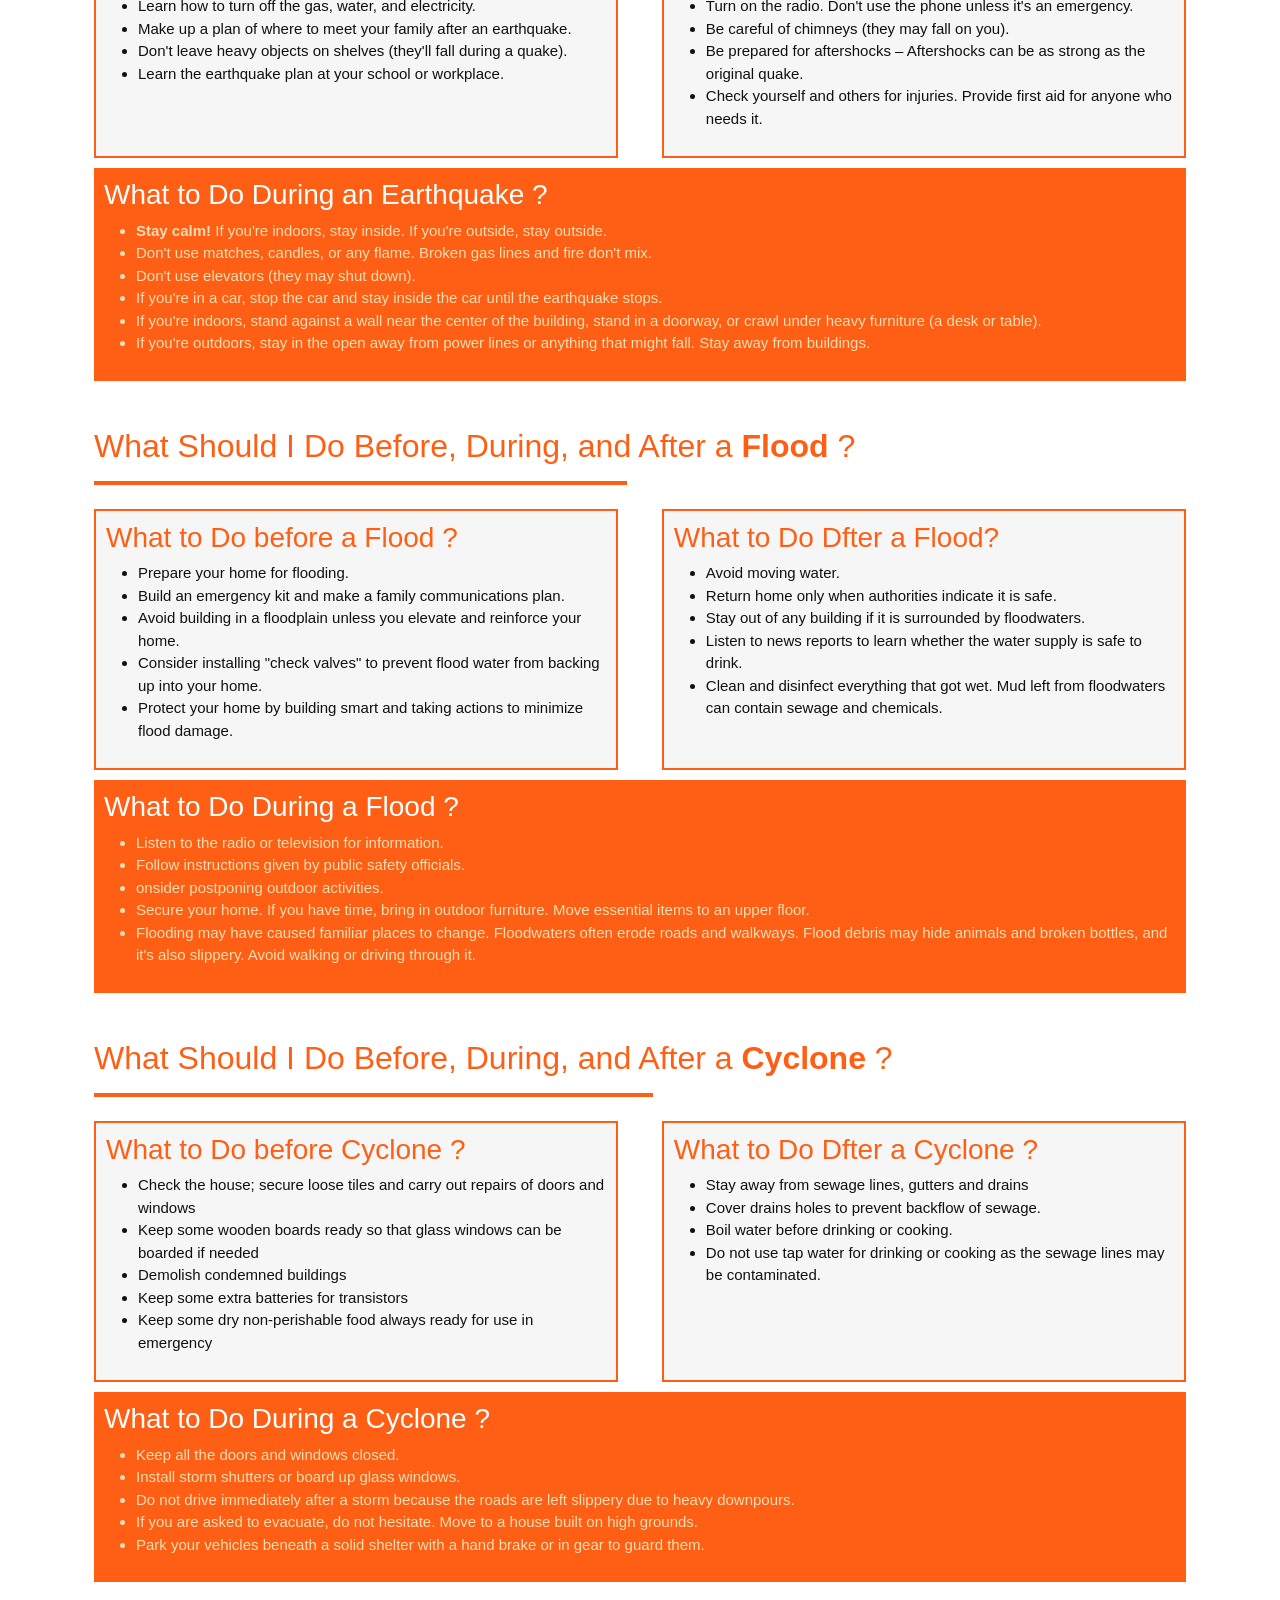
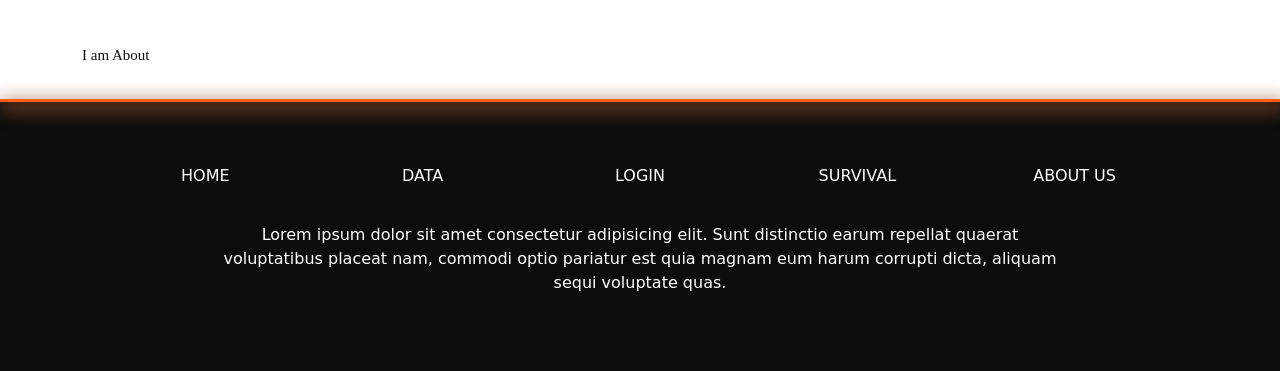
==== commit 1eda93b2: "..." ====
--- a/templates/index.html
+++ b/templates/index.html
@@ -233,11 +233,13 @@
 
 }
 #fthr{
-  box-shadow: 3px 5px 18px 3px #98512f;
+  box-shadow:3px 5px 18px 3px #98512f;
   width: 100%;
   border-top: none;
 }
-
+.row{
+  margin-bottom: 30px;
+}
 </style> 
 
 <link href="https://cdn.jsdelivr.net/npm/bootstrap@5.3.5/dist/css/bootstrap.min.css" rel="stylesheet" integrity="sha384-SgOJa3DmI69IUzQ2PVdRZhwQ+dy64/BUtbMJw1MZ8t5HZApcHrRKUc4W0kG879m7" crossorigin="anonymous">
@@ -257,18 +259,10 @@
         <span class="text-white">Alertnexa</span>
         <!-- Bootstrap -->
       </a>
-
-
       <button class="navbar-toggler bg-white " type="button" data-bs-toggle="collapse" data-bs-target="#navbarTogglerDemo02" aria-controls="navbarTogglerDemo02" aria-expanded="false" aria-label="Toggle navigation">
         <span class="navbar-toggler-icon"></span>
       </button>
 
-
-<!-- 
-      
-      <button class="navbar-toggler bg-white " type="button" data-bs-toggle="collapse" data-bs-target="#navbarTogglerDemo02" aria-controls="navbarTogglerDemo02" aria-expanded="false" aria-label="Toggle navigation">
-        <span class="navbar-toggler-icon"></span>
-      </button> -->
       <div class="collapse navbar-collapse" id="navbarTogglerDemo02">
         <ul class="navbar-nav me-auto mb-2 mb-lg-0 fw-bold navbar-nav-scroll">
           <li class="nav-item ">
@@ -282,7 +276,7 @@
           </li>
           <li class="nav-item dropdown">
             <a class="nav-link dropdown-toggle" href="#Drop" role="button" data-bs-toggle="dropdown" aria-expanded="false">
-              Dropdown
+              Survival
             </a>
             <ul class="dropdown-menu">
               <li><a class="dropdown-item" href="#earthquake">EarthQuake</a></li>
@@ -343,11 +337,15 @@
         enter pincode to get data
     </div>
     <div  id="Do">
-         <h2 id="or">Some Do's and Don'ts</h2>
-         <p>
-          Some important Do's and Don'ts during an earthquake include,I will update this
-         </p>
-         Lorem ipsum dolor sit amet consectetur, adipisicing elit. Dolorum a velit animi culpa, perspiciatis quae libero corrupti, vero veritatis recusandae, eveniet asperiores voluptatem saepe quibusdam quaerat repellat sed temporibus reprehenderit consequuntur laborum. Illo iure enim necessitatibus tempore sapiente nam cum animi explicabo? In, consectetur vel.
+         <h2 id="or"> Some Important Emergency HelpLine Number</h2>
+         <!-- <p>
+          Some Important Emergency HelpLine Number
+         </p> -->
+         National Emergency Number: 112 <br>
+         Disaster Management Helpline: 108 <br>
+         National Response Force (NDRF): 011-23438252 ,9711077372<br>
+         National Disaster Management Authority (NDMA): 011-26701728<br>
+         Flood Helpline: 1078<br>
     </div>  
   </div>
 
@@ -356,7 +354,7 @@
   <!-- form -->
   <div class="container" id="form">
     <div id="part1">
-    <form >
+    <form onsubmit=" validateForm(event)">
       <h2>Check Disaster Risk In Your Area</h2>
       <label for="Name" class="col-sm-2 col-form-label">Name</label>
       <input id="Name"  name="text" name="" placeholder="Enter Your Name">
@@ -569,7 +567,7 @@
 
           <div class="col-md-2">
             <h6 class="text-uppercase font-weight-bold">
-              <a href="#Dropdown" class="text-white text-decoration-none">Dropdown</a>
+              <a href="#Dropdown" class="text-white text-decoration-none">Survival</a>
             </h6>
           </div>
 
@@ -624,5 +622,38 @@
 <script src="https://cdn.jsdelivr.net/npm/popper.js@1.16.0/dist/umd/popper.min.js" integrity="sha384-Q6E9RHvbIyZFJoft+2mJbHaEWldlvI9IOYy5n3zV9zzTtmI3UksdQRVvoxMfooAo" crossorigin="anonymous"></script>
 <script src="https://cdn.jsdelivr.net/npm/bootstrap@4.4.1/dist/js/bootstrap.min.js" integrity="sha384-wfSDF2E50Y2D1uUdj0O3uMBJnjuUD4Ih7YwaYd1iqfktj0Uod8GCExl3Og8ifwB6" crossorigin="anonymous"></script>
 <script src="https://cdn.jsdelivr.net/npm/bootstrap@5.3.0/dist/js/bootstrap.bundle.min.js"></script>
-
-</html>+<script>
+  
+// function showPrompt(event) {
+//   event.preventDefault(); // Prevents the form from submitting normally
+//   let userResponse = confirm("Thank you for submitting your bin code. We will soon show you the disaster status.");
+//   console.log("User response:", userResponse); // Logs user input (optional)
+
+
+function validateForm(event) {
+  event.preventDefault(); // Prevents form submission
+
+  let name = document.getElementById("Name").value;
+  let email = document.getElementById("Email").value;
+  let phone = document.getElementById("phone").value;
+
+  if (!name || !email || !phone) {
+    alert("Please fill out all required fields: Name, Email, and Phone Number before submitting.");
+    return false; // Stop submission
+  }
+
+  // confirm("Thank you for submitting your details. We will soon show you the disaster status.");
+  let userConfirmed = confirm("Thank you for submitting your details. We will soon show you the disaster status.");
+      
+      if (userConfirmed) {
+        console.log("User confirmed submission.");
+      } else {
+        console.log("User canceled submission.");
+      }
+  
+}
+
+</script>
+
+</html>
+  
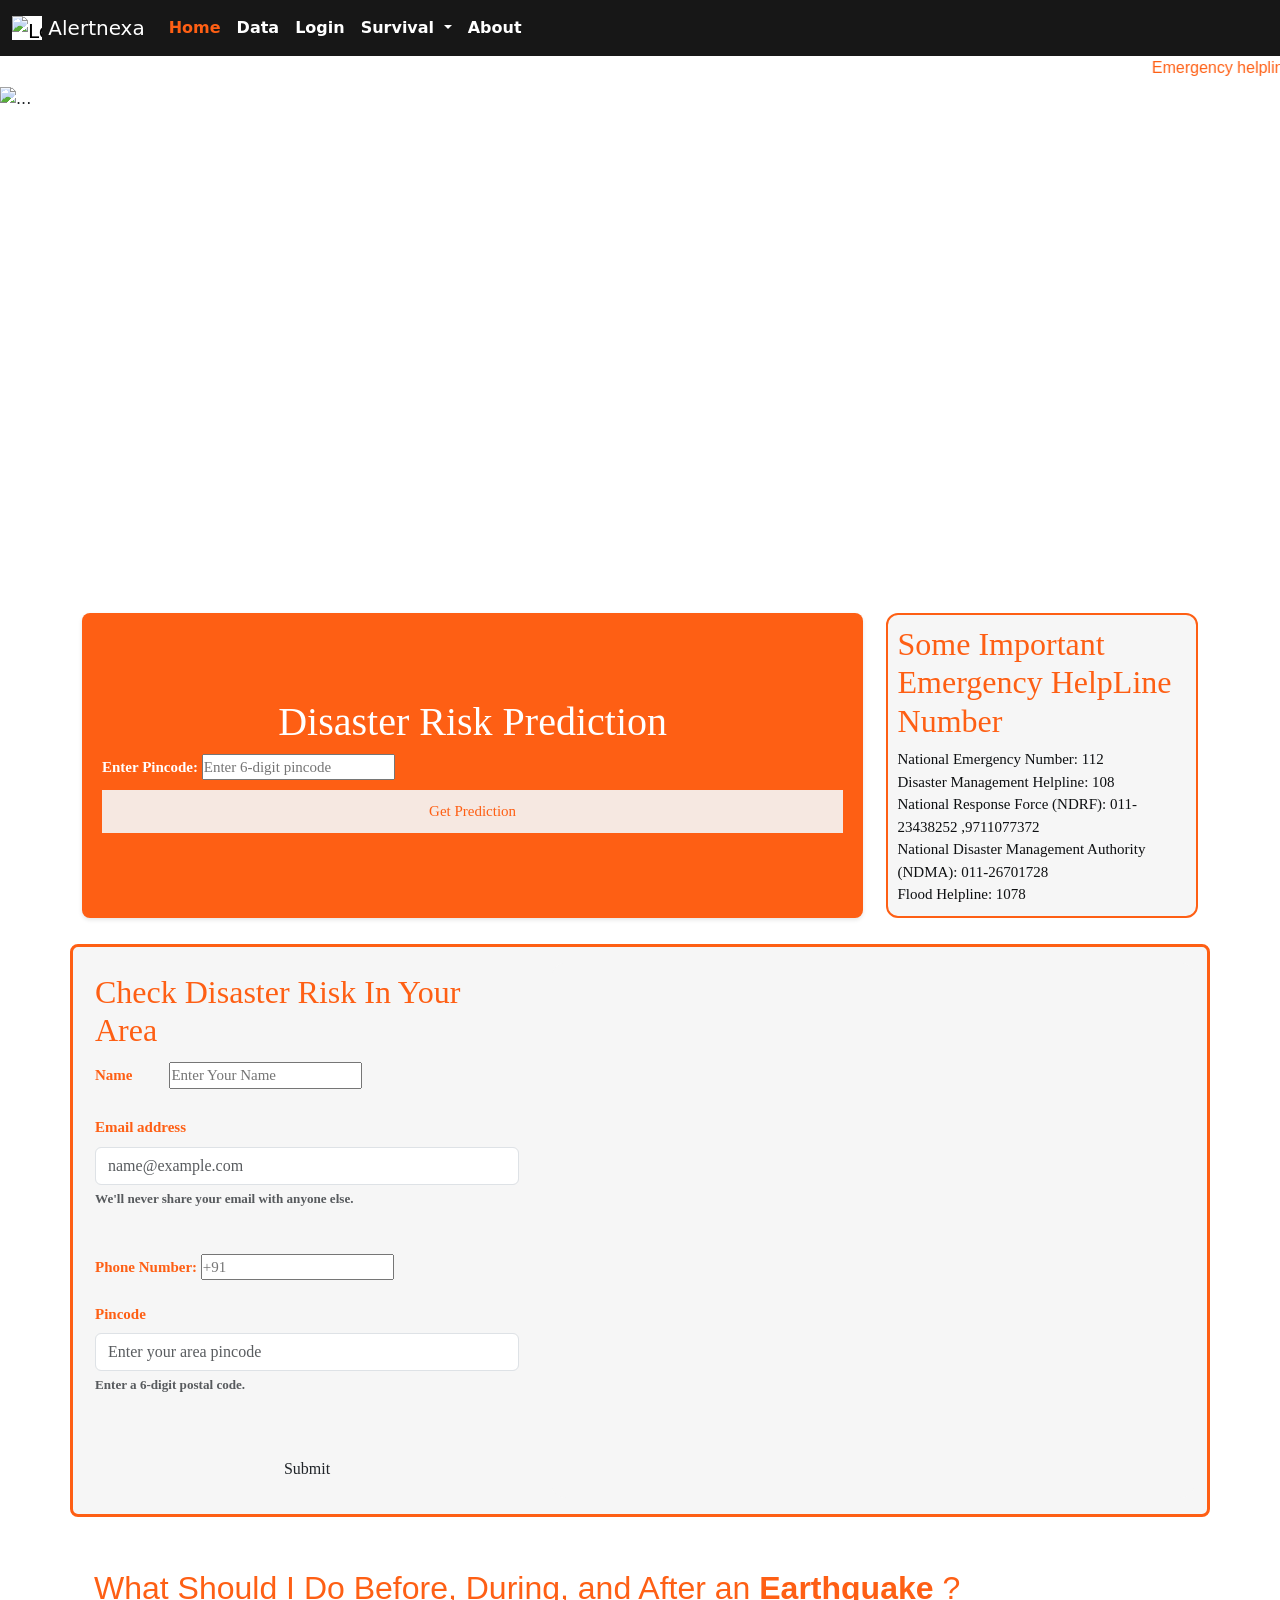
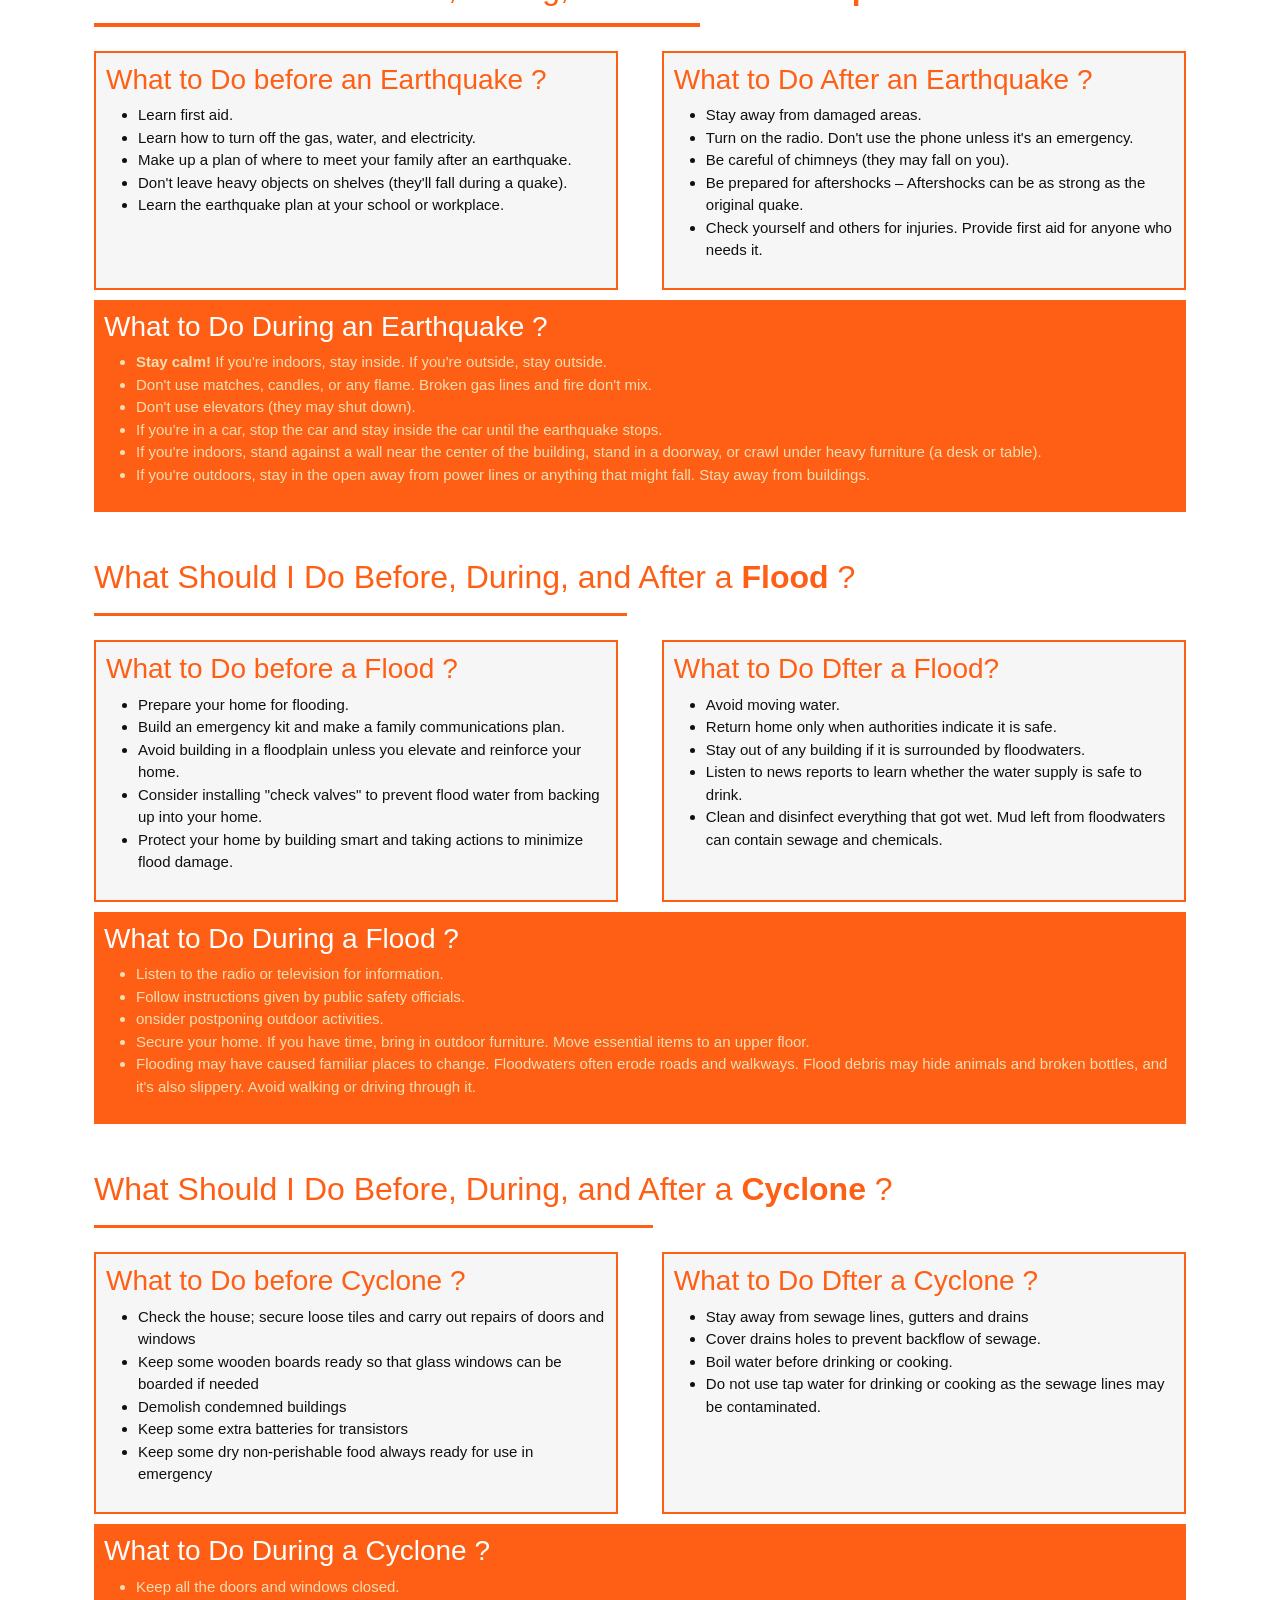
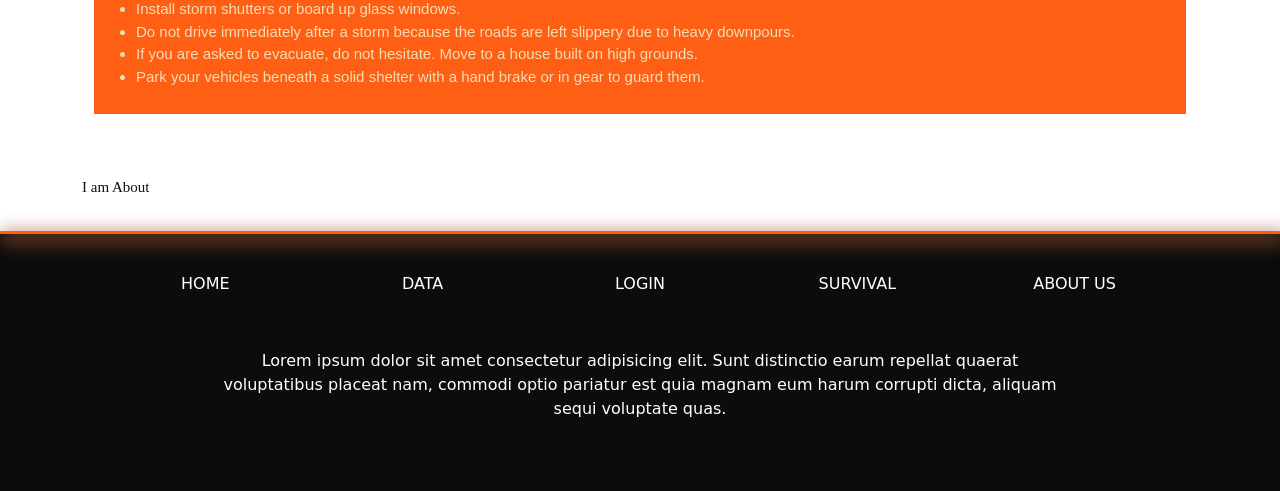
==== commit 91380cf1: ".." ====
--- a/templates/index.html
+++ b/templates/index.html
@@ -13,26 +13,33 @@
     padding: 0;
     box-sizing: border-box;
 }
-
-
-  
   .navbar{
-   
     background: #171717;
-   
   }
   .nav-link{
     color: white !important;
-  
   }
   .navbar .nav-item .nav-link:active{
     color:#fe5f14 !important;
   }
   .nav-link.active {
     color:#fe5f14 !important;
-    /* color: #fc6016 !important; */
-}
-
+}
+ .dropdown-menu {
+    background: #171717 !important;
+  }
+  .dropdown-item:hover{
+    background: #fe5f14 !important;
+    color:black !important;
+  }
+  .dropdown-item{
+    color: white !important;
+  }
+  .dropdown-item.active {
+    color:#fe5f14 !important;
+    background: #ebe3e3 !important;
+}
+  
   .carousel-item img {
     height: 500px; 
     object-fit: cover; 
@@ -83,21 +90,37 @@
   }
   #aidata{
     float: right;
-    width: 28%;
+    width: 70%;
     /* align-items: vertical; */
     display: flex;
     flex-direction: column;
     justify-content: center;
     padding: 10px;
     background: #fe5f14;
-    border-radius: 12px;
+    /* border-radius: 12px; */
     color: white;
     font-weight: 600;
+    padding: 20px;
+    border-radius: 8px;
+    box-shadow: 0 2px 4px rgba(0,0,0,0.1);
     
 }
+#aidata:hover{
+  background-color:#f46a29;
+  ;
+  color: white !important;
+  /* color: #fc6016 !important; */
+  box-shadow: 12px 12px 4px 3px rgb(187 73 73 / 30%)
+}
+  #aidata:hover h1{
+    color: #f8f9fa  !important;
+  }
+  #aidata label{
+    color: white !important;
+  } 
   #Do{
     float: left;
-    width: 70%;
+    width: 28%;
     display: flex;
     flex-direction: column;
     justify-content: center;
@@ -173,6 +196,10 @@
     padding: 10px;
 
   }
+   #be:hover , #af:hover, #dur:hover, #form:hover, #Do:hover{ 
+    box-shadow: 0px 5px 6px 7px rgb(181 115 115 / 25%); 
+    margin-bottom: 10px;
+  } 
   #dur{
     margin-top: 10px;
     clear: both;
@@ -214,19 +241,41 @@
   label{
     color: #fe5f14;
   }
-  .btn{
+  /* .btn{
     background: #fe5f14 !important;
     color: white !important;
-  }
-  @media (max-width: 1230px) {
-  #part1 {
-    width: 100%;
-  }
-  #part2 {
-    clear: both;
-    width: 100%;
-  }
-}
+  } */
+  button {
+            background-color:#f6f6f6e8 ;
+            color: #fe5f14;
+            padding: 10px 20px;
+            border: none;
+            border-radius: 4px;
+            cursor: pointer;
+            width: 100%;
+            margin-top: 10px !important;
+        }
+        button:hover {
+            background-color: #e0d3cdfc;
+        }
+        #result {
+            margin-top: 20px;
+            display: none;
+        }
+        .prediction {
+            margin-top: 10px;
+            padding: 10px;
+            border: 1px solid #ddd;
+            border-radius: 4px;
+        }
+        .error {
+            color: red;
+            margin-top: 10px;
+        }
+        h1 {
+            color: #333;
+            text-align: center;
+        }
 footer{
   background: #0c0c0c;
   padding-bottom: 30px;
@@ -238,8 +287,30 @@
   border-top: none;
 }
 .row{
-  margin-bottom: 30px;
-}
+  /* margin-bottom: 30px; */
+  /* margin-top: -10px; */
+}
+@media (max-width: 1230px) {
+  #part1 {
+    width: 100%;
+  }
+  #part2 {
+    clear: both;
+    width: 100%;
+  }
+}
+@media (width <= 1000px) {
+      #be ,#af{
+        width: 100%;
+        float: none;
+        margin-bottom: 10px;
+      }
+      #dur{
+        margin-top: 0px;
+
+      }
+}
+
 </style> 
 
 <link href="https://cdn.jsdelivr.net/npm/bootstrap@5.3.5/dist/css/bootstrap.min.css" rel="stylesheet" integrity="sha384-SgOJa3DmI69IUzQ2PVdRZhwQ+dy64/BUtbMJw1MZ8t5HZApcHrRKUc4W0kG879m7" crossorigin="anonymous">
@@ -251,9 +322,6 @@
   <nav class="navbar  sticky-top navbar-expand-lg" >
     
     <div class="container-fluid">
-      <!-- <a class="navbar-brand " href="#">
-        <img src="./static/ex.png" alt="Logo" width="30" height="24" class="d-inline-block align-text-top bg-white text-white">
-          <span class="text-white">Alertnexa</span> -->
       <a class="navbar-brand" href="#">
         <img src="./static/exx.png" alt="Logo" width="30" height="24" class="d-inline-block align-text-top bg-white">
         <span class="text-white">Alertnexa</span>
@@ -275,7 +343,7 @@
             <a class="nav-link " href="#form">Login</a>
           </li>
           <li class="nav-item dropdown">
-            <a class="nav-link dropdown-toggle" href="#Drop" role="button" data-bs-toggle="dropdown" aria-expanded="false">
+            <a class="nav-link dropdown-toggle" href="#Drop" role="button" data-toggle="dropdown" aria-expanded="false">
               Survival
             </a>
             <ul class="dropdown-menu">
@@ -333,8 +401,15 @@
   <!-- data -->
   <div class="container" id="data">
     <div id="aidata">
-        <h3 >Ai Data</h3>
-        enter pincode to get data
+      <h1>Disaster Risk Prediction</h1>
+        <div class="form-group">
+            <label for="pincode">Enter Pincode:</label>
+            <input type="number" id="pincode" placeholder="Enter 6-digit pincode">
+        </div>
+        <button onclick="getPrediction()">Get Prediction</button>
+        <div id="result"></div>
+        <!-- <h3 >Ai Data</h3> -->
+        <!-- enter pincode to get data -->
     </div>
     <div  id="Do">
          <h2 id="or"> Some Important Emergency HelpLine Number</h2>
@@ -546,7 +621,7 @@
   <footer class="text-center text-white" >
     <hr id="fthr">
      
-        <div class="row text-center d-flex justify-content-center pt-5">
+        <div class="row text-center d-flex justify-content-center pt-4 pb-4">
          
           <div class="col-md-2">
             <h6 class="text-uppercase ">
@@ -582,7 +657,7 @@
       <!-- <hr> -->
 
       <!-- <section class="mb-5"> -->
-        <div class="row d-flex justify-content-center">
+        <div class=" d-flex justify-content-center pb-4 pt-4">
           <div class="col-lg-8">
             <p>
               Lorem ipsum dolor sit amet consectetur adipisicing elit. Sunt
@@ -609,7 +684,7 @@
 
 
 </body>
-<script src="./static/script.js"></script>  
+<!-- <script src="./static/script.js"></script>   -->
 
 
 
@@ -642,6 +717,63 @@
     return false; // Stop submission
   }
 
+  async function getPrediction() {
+            const pincode = document.getElementById('pincode').value;
+            if (!pincode || pincode.length !== 6) {
+                alert('Please enter a valid 6-digit pincode');
+                return;
+            }
+
+            try {
+                const response = await fetch('/predict_by_pincode', {
+                    method: 'POST',
+                    headers: {
+                        'Content-Type': 'application/json',
+                    },
+                    body: JSON.stringify({ pincode: parseInt(pincode) })
+                });
+                const data = await response.json();
+                displayResult(data);
+            } catch (error) {
+                console.error('Error:', error);
+                document.getElementById('result').innerHTML = '<div class="error">Error fetching prediction. Please try again.</div>';
+            }
+        }
+
+        function displayResult(data) {
+            const resultDiv = document.getElementById('result');
+            resultDiv.style.display = 'block';
+
+            if (data.error) {
+                resultDiv.innerHTML = `<div class="error">${data.error}</div>`;
+                return;
+            }
+
+            let html = `
+                <h2>Location: ${data.location}</h2>
+                <p>Coordinates: Latitude ${data.coordinates.latitude}, Longitude ${data.coordinates.longitude}</p>
+            `;
+
+            if (data.message) {
+                html += `<p>${data.message}</p>`;
+            } else if (data.predictions && data.predictions.length > 0) {
+                html += '<h3>Disaster Risk Predictions:</h3>';
+                data.predictions.forEach(pred => {
+                    html += `
+                        <div class="prediction">
+                            <p>Location (approx): (${pred.location.latitude}, ${pred.location.longitude})</p>
+                            <p>Flood Risk: ${pred.flood_risk}</p>
+                            <p>Cyclone Risk: ${pred.cyclone_risk}</p>
+                            <p>Earthquake Risk: ${pred.earthquake_risk}</p>
+                            <p>Combined Risk (Model): ${pred.combined_risk}</p>
+                        </div>
+                    `;
+                });
+            }
+
+            resultDiv.innerHTML = html;
+        }
+
   // confirm("Thank you for submitting your details. We will soon show you the disaster status.");
   let userConfirmed = confirm("Thank you for submitting your details. We will soon show you the disaster status.");
       
@@ -653,6 +785,7 @@
   
 }
 
+
 </script>
 
 </html>
